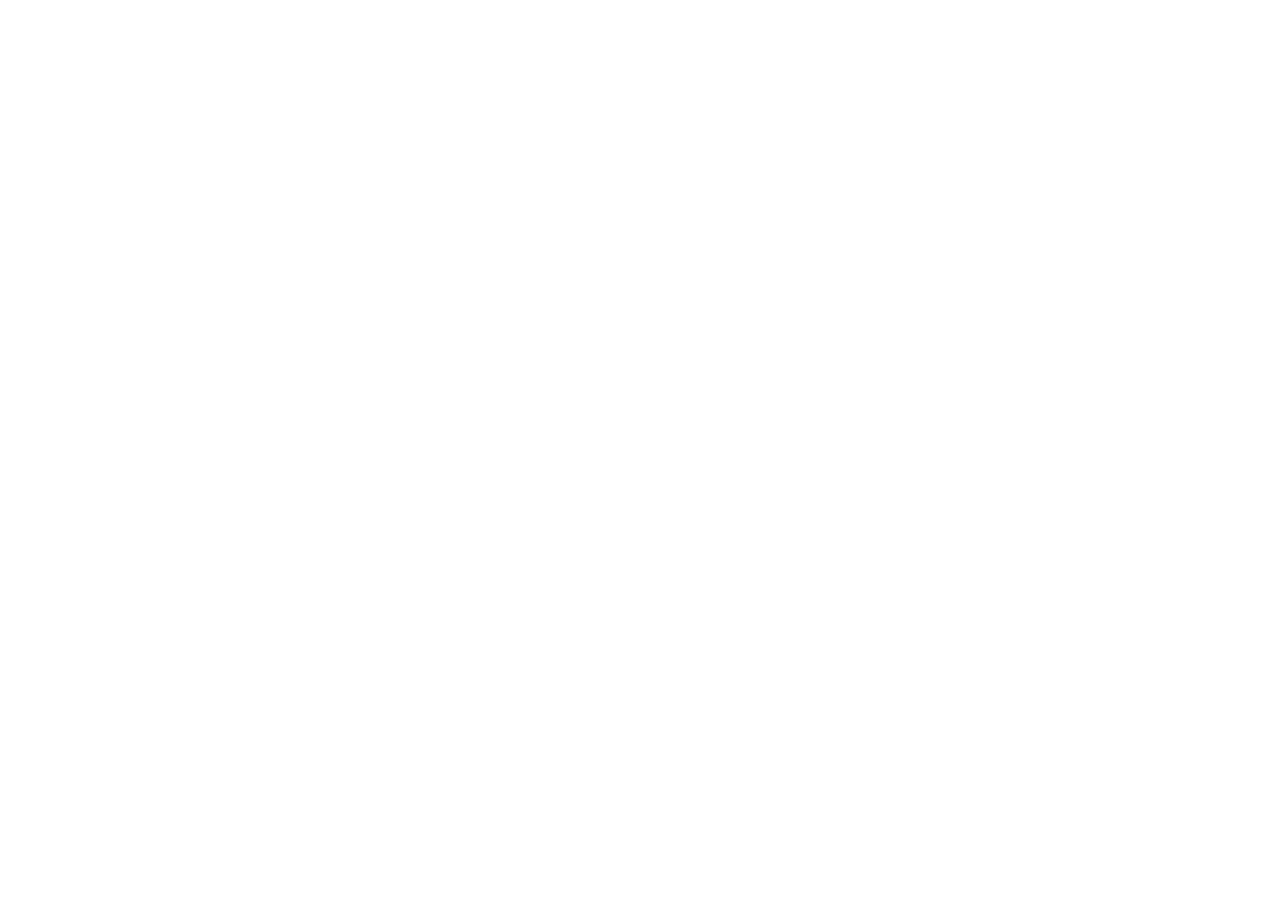
==== index.html @ 4b73c24f "MinTic Project" ====
<!DOCTYPE html>
<html lang="es">
<head>
    <meta charset="UTF-8">
    <meta http-equiv="X-UA-Compatible" content="IE=edge">
    <meta name="viewport" content="width=device-width, initial-scale=1.0">
    <title>Document</title>
</head>
<body>
    
</body>
</html>
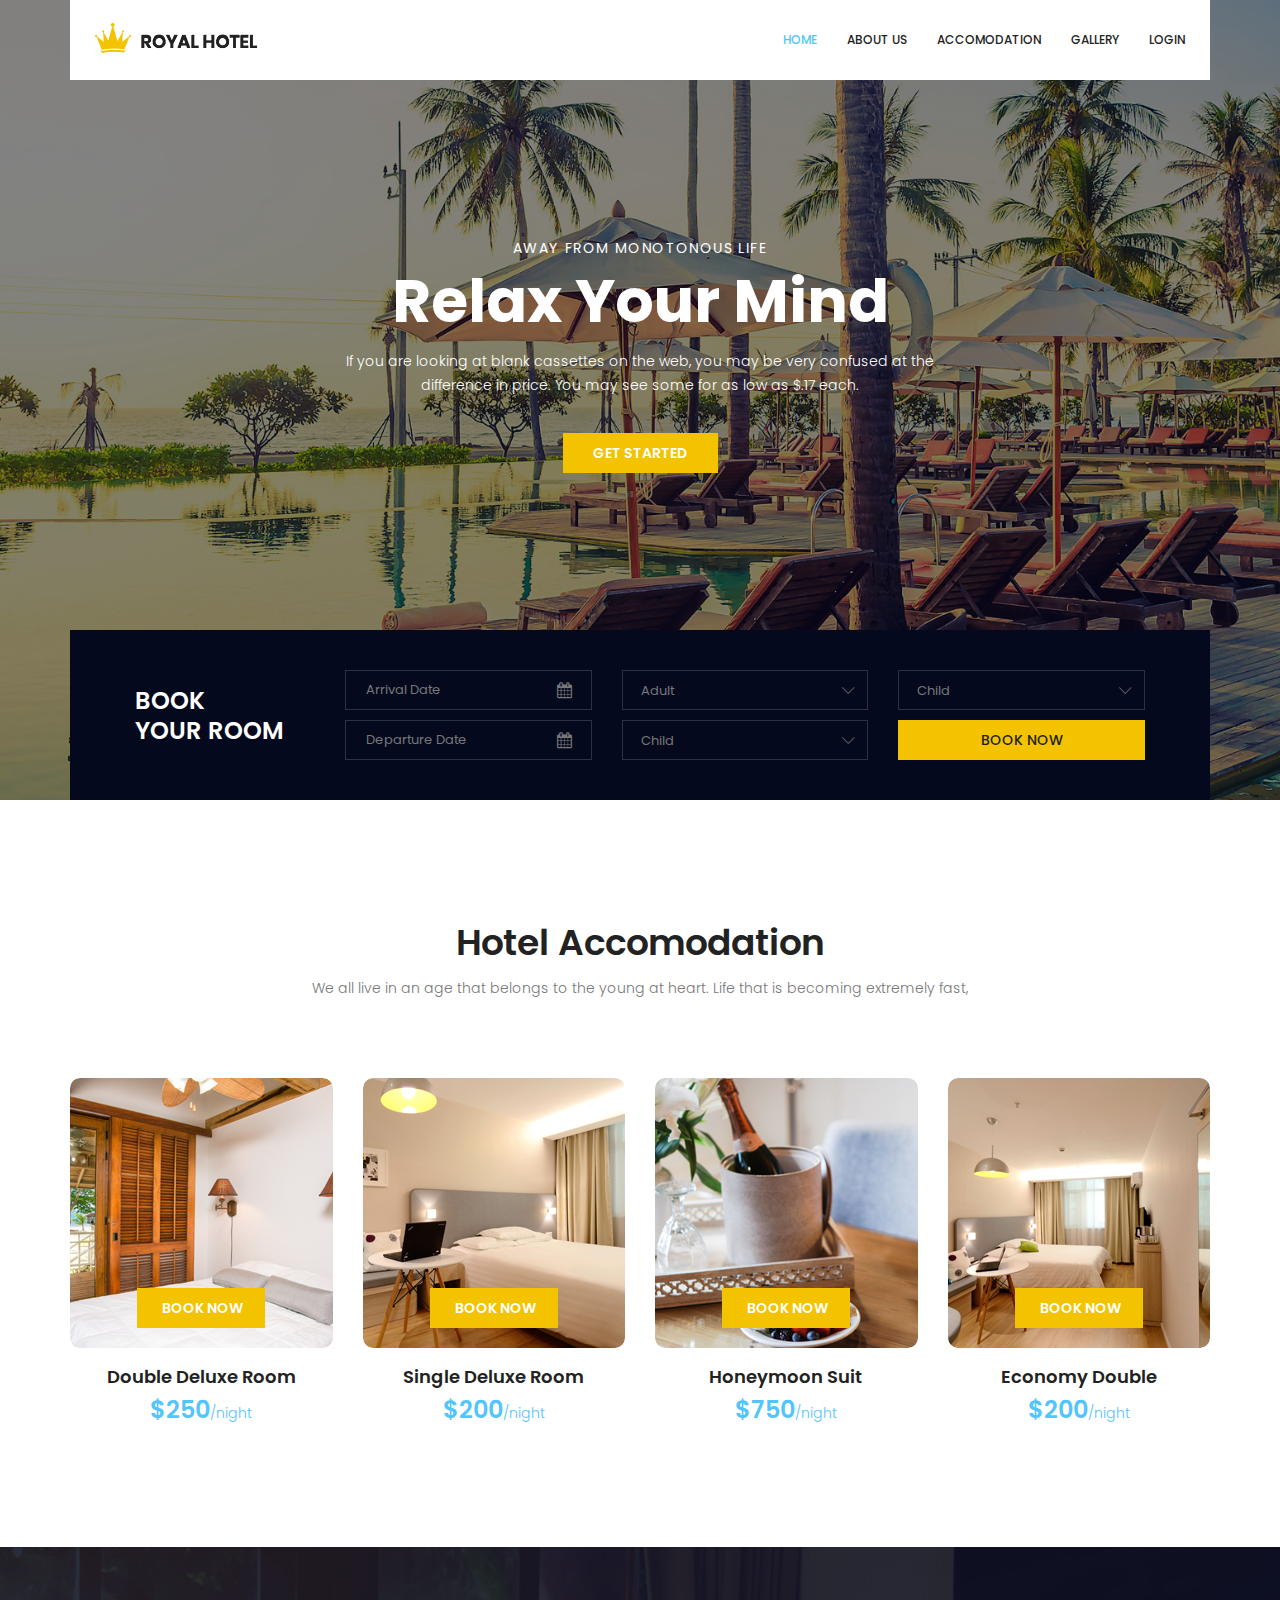
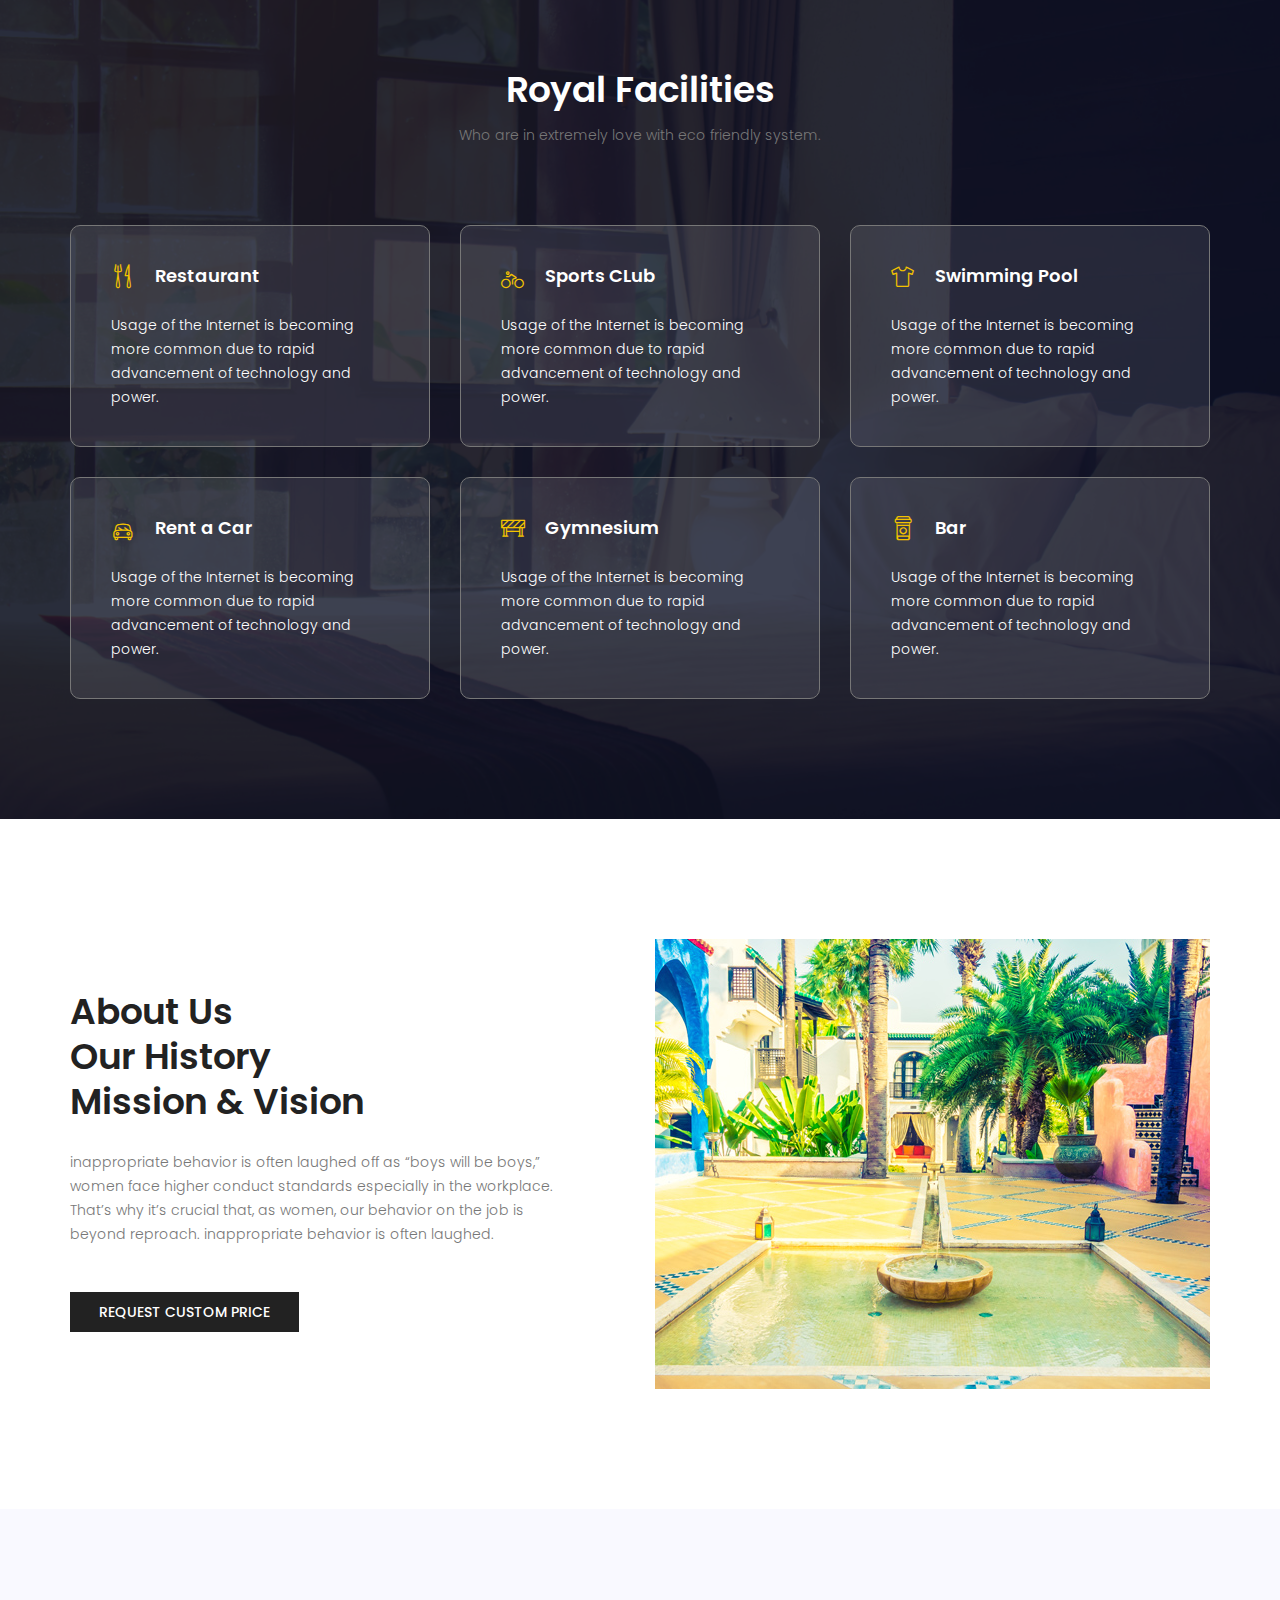
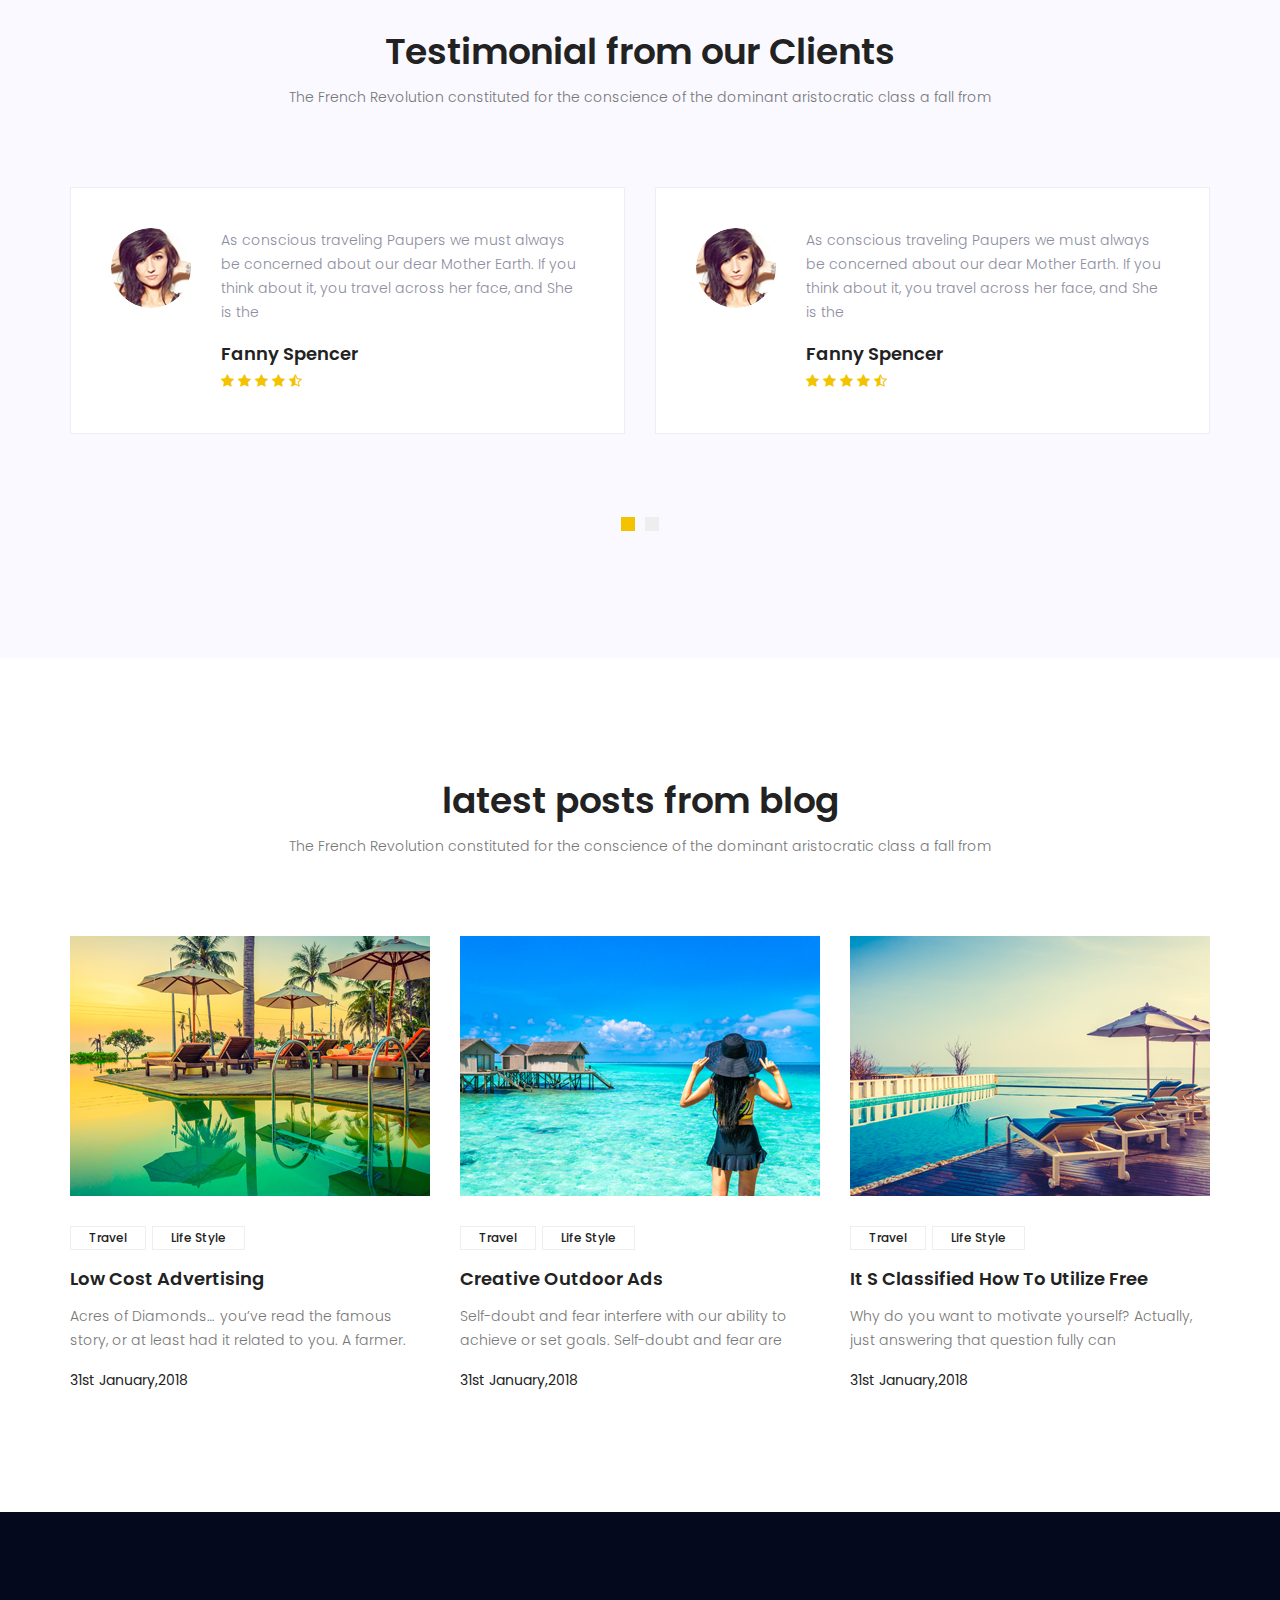
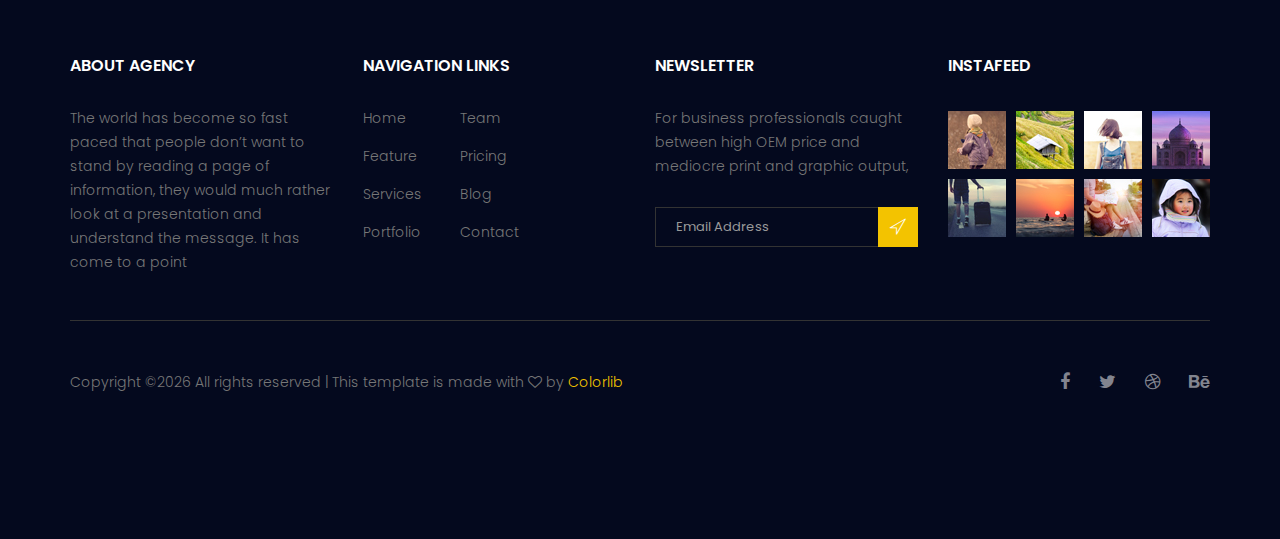
==== commit fa3e22b6: "Working on!" ====
--- a/index.html
+++ b/index.html
@@ -1,12 +1,487 @@
-<!DOCTYPE html>
-<html lang="es">
-<head>
-    <meta charset="UTF-8">
-    <meta http-equiv="X-UA-Compatible" content="IE=edge">
-    <meta name="viewport" content="width=device-width, initial-scale=1.0">
-    <title>Document</title>
-</head>
-<body>
-    
-</body>
+<!doctype html>
+<html lang="en">
+    <head>
+        <!-- Required meta tags -->
+        <meta charset="utf-8">
+        <meta name="viewport" content="width=device-width, initial-scale=1, shrink-to-fit=no">
+        <link rel="icon" href="image/favicon.png" type="image/png">
+        <title>Royal Hotel</title>
+        <!-- Bootstrap CSS -->
+        <link rel="stylesheet" href="css/bootstrap.css">
+        <link rel="stylesheet" href="vendors/linericon/style.css">
+        <link rel="stylesheet" href="css/font-awesome.min.css">
+        <link rel="stylesheet" href="vendors/owl-carousel/owl.carousel.min.css">
+        <link rel="stylesheet" href="vendors/bootstrap-datepicker/bootstrap-datetimepicker.min.css">
+        <link rel="stylesheet" href="vendors/nice-select/css/nice-select.css">
+        <link rel="stylesheet" href="vendors/owl-carousel/owl.carousel.min.css">
+        <!-- main css -->
+        <link rel="stylesheet" href="css/style.css">
+        <link rel="stylesheet" href="css/responsive.css">
+    </head>
+    <body>
+        <!--================Header Area =================-->
+        <header class="header_area">
+            <div class="container">
+                <nav class="navbar navbar-expand-lg navbar-light">
+                    <!-- Brand and toggle get grouped for better mobile display -->
+                    <a class="navbar-brand logo_h" href="index.html"><img src="image/Logo.png" alt=""></a>
+                    <button class="navbar-toggler" type="button" data-toggle="collapse" data-target="#navbarSupportedContent" aria-controls="navbarSupportedContent" aria-expanded="false" aria-label="Toggle navigation">
+                        <span class="icon-bar"></span>
+                        <span class="icon-bar"></span>
+                        <span class="icon-bar"></span>
+                    </button>
+                    <!-- Collect the nav links, forms, and other content for toggling -->
+                    <div class="collapse navbar-collapse offset" id="navbarSupportedContent">
+                        <ul class="nav navbar-nav menu_nav ml-auto">
+                            <li class="nav-item active"><a class="nav-link" href="index.html">Home</a></li> 
+                            <li class="nav-item"><a class="nav-link" href="about.html">About us</a></li>
+                            <li class="nav-item"><a class="nav-link" href="accomodation.html">Accomodation</a></li>
+                            <li class="nav-item"><a class="nav-link" href="gallery.html">Gallery</a></li>
+                            <li class="nav-item submenu dropdown">
+                                <a href="#" class="nav-link dropdown-toggle" data-toggle="dropdown" role="button" aria-haspopup="true" aria-expanded="false">Login</a>
+                                <ul class="dropdown-menu">
+                                    <li class="nav-item"><a class="nav-link" href="blog.html">Register</a></li>
+                                    <li class="nav-item"><a class="nav-link" href="blog-single.html">Login</a></li>
+                                </ul>
+                            </li>
+                        </ul>
+                    </div> 
+                </nav>
+            </div>
+        </header>
+        <!--================Header Area =================-->
+        
+        <!--================Banner Area =================-->
+        <section class="banner_area">
+            <div class="booking_table d_flex align-items-center">
+            	<div class="overlay bg-parallax" data-stellar-ratio="0.9" data-stellar-vertical-offset="0" data-background=""></div>
+				<div class="container">
+					<div class="banner_content text-center">
+						<h6>Away from monotonous life</h6>
+						<h2>Relax Your Mind</h2>
+						<p>If you are looking at blank cassettes on the web, you may be very confused at the<br> difference in price. You may see some for as low as $.17 each.</p>
+						<a href="#" class="btn theme_btn button_hover">Get Started</a>
+					</div>
+				</div>
+            </div>
+            <div class="hotel_booking_area position">
+                <div class="container">
+                    <div class="hotel_booking_table">
+                        <div class="col-md-3">
+                            <h2>Book<br> Your Room</h2>
+                        </div>
+                        <div class="col-md-9">
+                            <div class="boking_table">
+                                <div class="row">
+                                    <div class="col-md-4">
+                                        <div class="book_tabel_item">
+                                            <div class="form-group">
+                                                <div class='input-group date' id='datetimepicker11'>
+                                                    <input type='text' class="form-control" placeholder="Arrival Date"/>
+                                                    <span class="input-group-addon">
+                                                        <i class="fa fa-calendar" aria-hidden="true"></i>
+                                                    </span>
+                                                </div>
+                                            </div>
+                                            <div class="form-group">
+                                                <div class='input-group date' id='datetimepicker1'>
+                                                    <input type='text' class="form-control" placeholder="Departure Date"/>
+                                                    <span class="input-group-addon">
+                                                        <i class="fa fa-calendar" aria-hidden="true"></i>
+                                                    </span>
+                                                </div>
+                                            </div>
+                                        </div>
+                                    </div>
+                                    <div class="col-md-4">
+                                        <div class="book_tabel_item">
+                                            <div class="input-group">
+                                                <select class="wide">
+                                                    <option data-display="Adult">Adult</option>
+                                                    <option value="1">Old</option>
+                                                    <option value="2">Younger</option>
+                                                    <option value="3">Potato</option>
+                                                </select>
+                                            </div>
+                                            <div class="input-group">
+                                                <select class="wide">
+                                                    <option data-display="Child">Child</option>
+                                                    <option value="1">Child</option>
+                                                    <option value="2">Baby</option>
+                                                    <option value="3">Child</option>
+                                                </select>
+                                            </div>
+                                        </div>
+                                    </div>
+                                    <div class="col-md-4">
+                                        <div class="book_tabel_item">
+                                            <div class="input-group">
+                                                <select class="wide">
+                                                    <option data-display="Child">Number of Rooms</option>
+                                                    <option value="1">Room 01</option>
+                                                    <option value="2">Room 02</option>
+                                                    <option value="3">Room 03</option>
+                                                </select>
+                                            </div>
+                                            <a class="book_now_btn button_hover" href="#">Book Now</a>
+                                        </div>
+                                    </div>
+                                </div>
+                            </div>
+                        </div>
+                    </div>
+                </div>
+            </div>
+        </section>
+        <!--================Banner Area =================-->
+        
+        <!--================ Accomodation Area  =================-->
+        <section class="accomodation_area section_gap">
+            <div class="container">
+                <div class="section_title text-center">
+                    <h2 class="title_color">Hotel Accomodation</h2>
+                    <p>We all live in an age that belongs to the young at heart. Life that is becoming extremely fast, </p>
+                </div>
+                <div class="row mb_30">
+                    <div class="col-lg-3 col-sm-6">
+                        <div class="accomodation_item text-center">
+                            <div class="hotel_img">
+                                <img src="image/room1.jpg" alt="">
+                                <a href="#" class="btn theme_btn button_hover">Book Now</a>
+                            </div>
+                            <a href="#"><h4 class="sec_h4">Double Deluxe Room</h4></a>
+                            <h5>$250<small>/night</small></h5>
+                        </div>
+                    </div>
+                    <div class="col-lg-3 col-sm-6">
+                        <div class="accomodation_item text-center">
+                            <div class="hotel_img">
+                                <img src="image/room2.jpg" alt="">
+                                <a href="#" class="btn theme_btn button_hover">Book Now</a>
+                            </div>
+                            <a href="#"><h4 class="sec_h4">Single Deluxe Room</h4></a>
+                            <h5>$200<small>/night</small></h5>
+                        </div>
+                    </div>
+                    <div class="col-lg-3 col-sm-6">
+                        <div class="accomodation_item text-center">
+                            <div class="hotel_img">
+                                <img src="image/room3.jpg" alt="">
+                                <a href="#" class="btn theme_btn button_hover">Book Now</a>
+                            </div>
+                            <a href="#"><h4 class="sec_h4">Honeymoon Suit</h4></a>
+                            <h5>$750<small>/night</small></h5>
+                        </div>
+                    </div>
+                    <div class="col-lg-3 col-sm-6">
+                        <div class="accomodation_item text-center">
+                            <div class="hotel_img">
+                                <img src="image/room4.jpg" alt="">
+                                <a href="#" class="btn theme_btn button_hover">Book Now</a>
+                            </div>
+                            <a href="#"><h4 class="sec_h4">Economy Double</h4></a>
+                            <h5>$200<small>/night</small></h5>
+                        </div>
+                    </div>
+                </div>
+            </div>
+        </section>
+        <!--================ Accomodation Area  =================-->
+        
+        <!--================ Facilities Area  =================-->
+        <section class="facilities_area section_gap">
+            <div class="overlay bg-parallax" data-stellar-ratio="0.8" data-stellar-vertical-offset="0" data-background="">  
+            </div>
+            <div class="container">
+                <div class="section_title text-center">
+                    <h2 class="title_w">Royal Facilities</h2>
+                    <p>Who are in extremely love with eco friendly system.</p>
+                </div>
+                <div class="row mb_30">
+                    <div class="col-lg-4 col-md-6">
+                        <div class="facilities_item">
+                            <h4 class="sec_h4"><i class="lnr lnr-dinner"></i>Restaurant</h4>
+                            <p>Usage of the Internet is becoming more common due to rapid advancement of technology and power.</p>
+                        </div>
+                    </div>
+                    <div class="col-lg-4 col-md-6">
+                        <div class="facilities_item">
+                            <h4 class="sec_h4"><i class="lnr lnr-bicycle"></i>Sports CLub</h4>
+                            <p>Usage of the Internet is becoming more common due to rapid advancement of technology and power.</p>
+                        </div>
+                    </div>
+                    <div class="col-lg-4 col-md-6">
+                        <div class="facilities_item">
+                            <h4 class="sec_h4"><i class="lnr lnr-shirt"></i>Swimming Pool</h4>
+                            <p>Usage of the Internet is becoming more common due to rapid advancement of technology and power.</p>
+                        </div>
+                    </div>
+                    <div class="col-lg-4 col-md-6">
+                        <div class="facilities_item">
+                            <h4 class="sec_h4"><i class="lnr lnr-car"></i>Rent a Car</h4>
+                            <p>Usage of the Internet is becoming more common due to rapid advancement of technology and power.</p>
+                        </div>
+                    </div>
+                    <div class="col-lg-4 col-md-6">
+                        <div class="facilities_item">
+                            <h4 class="sec_h4"><i class="lnr lnr-construction"></i>Gymnesium</h4>
+                            <p>Usage of the Internet is becoming more common due to rapid advancement of technology and power.</p>
+                        </div>
+                    </div>
+                    <div class="col-lg-4 col-md-6">
+                        <div class="facilities_item">
+                            <h4 class="sec_h4"><i class="lnr lnr-coffee-cup"></i>Bar</h4>
+                            <p>Usage of the Internet is becoming more common due to rapid advancement of technology and power.</p>
+                        </div>
+                    </div>
+                </div>
+            </div>
+        </section>
+        <!--================ Facilities Area  =================-->
+        
+        <!--================ About History Area  =================-->
+        <section class="about_history_area section_gap">
+            <div class="container">
+                <div class="row">
+                    <div class="col-md-6 d_flex align-items-center">
+                        <div class="about_content ">
+                            <h2 class="title title_color">About Us <br>Our History<br>Mission & Vision</h2>
+                            <p>inappropriate behavior is often laughed off as “boys will be boys,” women face higher conduct standards especially in the workplace. That’s why it’s crucial that, as women, our behavior on the job is beyond reproach. inappropriate behavior is often laughed.</p>
+                            <a href="#" class="button_hover theme_btn_two">Request Custom Price</a>
+                        </div>
+                    </div>
+                    <div class="col-md-6">
+                        <img class="img-fluid" src="image/about_bg.jpg" alt="img">
+                    </div>
+                </div>
+            </div>
+        </section>
+        <!--================ About History Area  =================-->
+        
+        <!--================ Testimonial Area  =================-->
+        <section class="testimonial_area section_gap">
+            <div class="container">
+                <div class="section_title text-center">
+                    <h2 class="title_color">Testimonial from our Clients</h2>
+                    <p>The French Revolution constituted for the conscience of the dominant aristocratic class a fall from </p>
+                </div>
+                <div class="testimonial_slider owl-carousel">
+                    <div class="media testimonial_item">
+                        <img class="rounded-circle" src="image/testtimonial-1.jpg" alt="">
+                        <div class="media-body">
+                            <p>As conscious traveling Paupers we must always be concerned about our dear Mother Earth. If you think about it, you travel across her face, and She is the </p>
+                            <a href="#"><h4 class="sec_h4">Fanny Spencer</h4></a>
+                            <div class="star">
+                                <a href="#"><i class="fa fa-star"></i></a>
+                                <a href="#"><i class="fa fa-star"></i></a>
+                                <a href="#"><i class="fa fa-star"></i></a>
+                                <a href="#"><i class="fa fa-star"></i></a>
+                                <a href="#"><i class="fa fa-star-half-o"></i></a>
+                            </div>
+                        </div>
+                    </div>    
+                    <div class="media testimonial_item">
+                        <img class="rounded-circle" src="image/testtimonial-1.jpg" alt="">
+                        <div class="media-body">
+                            <p>As conscious traveling Paupers we must always be concerned about our dear Mother Earth. If you think about it, you travel across her face, and She is the </p>
+                            <a href="#"><h4 class="sec_h4">Fanny Spencer</h4></a>
+                            <div class="star">
+                                <a href="#"><i class="fa fa-star"></i></a>
+                                <a href="#"><i class="fa fa-star"></i></a>
+                                <a href="#"><i class="fa fa-star"></i></a>
+                                <a href="#"><i class="fa fa-star"></i></a>
+                                <a href="#"><i class="fa fa-star-half-o"></i></a>
+                            </div>
+                        </div>
+                    </div>
+                    <div class="media testimonial_item">
+                        <img class="rounded-circle" src="image/testtimonial-1.jpg" alt="">
+                        <div class="media-body">
+                            <p>As conscious traveling Paupers we must always be concerned about our dear Mother Earth. If you think about it, you travel across her face, and She is the </p>
+                            <a href="#"><h4 class="sec_h4">Fanny Spencer</h4></a>
+                            <div class="star">
+                                <a href="#"><i class="fa fa-star"></i></a>
+                                <a href="#"><i class="fa fa-star"></i></a>
+                                <a href="#"><i class="fa fa-star"></i></a>
+                                <a href="#"><i class="fa fa-star"></i></a>
+                                <a href="#"><i class="fa fa-star-half-o"></i></a>
+                            </div>
+                        </div>
+                    </div>    
+                    <div class="media testimonial_item">
+                        <img class="rounded-circle" src="image/testtimonial-1.jpg" alt="">
+                        <div class="media-body">
+                            <p>As conscious traveling Paupers we must always be concerned about our dear Mother Earth. If you think about it, you travel across her face, and She is the </p>
+                            <a href="#"><h4 class="sec_h4">Fanny Spencer</h4></a>
+                            <div class="star">
+                                <a href="#"><i class="fa fa-star"></i></a>
+                                <a href="#"><i class="fa fa-star"></i></a>
+                                <a href="#"><i class="fa fa-star"></i></a>
+                                <a href="#"><i class="fa fa-star"></i></a>
+                                <a href="#"><i class="fa fa-star-half-o"></i></a>
+                            </div>
+                        </div>
+                    </div>
+                </div>
+            </div>
+        </section>
+        <!--================ Testimonial Area  =================-->
+        
+        <!--================ Latest Blog Area  =================-->
+        <section class="latest_blog_area section_gap">
+            <div class="container">
+                <div class="section_title text-center">
+                    <h2 class="title_color">latest posts from blog</h2>
+                    <p>The French Revolution constituted for the conscience of the dominant aristocratic class a fall from </p>
+                </div>
+                <div class="row mb_30">
+                    <div class="col-lg-4 col-md-6">
+                        <div class="single-recent-blog-post">
+                            <div class="thumb">
+                                <img class="img-fluid" src="image/blog/blog-1.jpg" alt="post">
+                            </div>
+                            <div class="details">
+                                <div class="tags">
+                                    <a href="#" class="button_hover tag_btn">Travel</a>
+                                    <a href="#" class="button_hover tag_btn">Life Style</a>
+                                </div>
+                                <a href="#"><h4 class="sec_h4">Low Cost Advertising</h4></a>
+                                <p>Acres of Diamonds… you’ve read the famous story, or at least had it related to you. A farmer.</p>
+                                <h6 class="date title_color">31st January,2018</h6>
+                            </div>	
+                        </div>
+                    </div>
+                    <div class="col-lg-4 col-md-6">
+                        <div class="single-recent-blog-post">
+                            <div class="thumb">
+                                <img class="img-fluid" src="image/blog/blog-2.jpg" alt="post">
+                            </div>
+                            <div class="details">
+                                <div class="tags">
+                                    <a href="#" class="button_hover tag_btn">Travel</a>
+                                    <a href="#" class="button_hover tag_btn">Life Style</a>
+                                </div>
+                                <a href="#"><h4 class="sec_h4">Creative Outdoor Ads</h4></a>
+                                <p>Self-doubt and fear interfere with our ability to achieve or set goals. Self-doubt and fear are</p>
+                                <h6 class="date title_color">31st January,2018</h6>
+                            </div>	
+                        </div>
+                    </div>
+                    <div class="col-lg-4 col-md-6">
+                        <div class="single-recent-blog-post">
+                            <div class="thumb">
+                                <img class="img-fluid" src="image/blog/blog-3.jpg" alt="post">
+                            </div>
+                            <div class="details">
+                                <div class="tags">
+                                    <a href="#" class="button_hover tag_btn">Travel</a>
+                                    <a href="#" class="button_hover tag_btn">Life Style</a>
+                                </div>
+                                <a href="#"><h4 class="sec_h4">It S Classified How To Utilize Free</h4></a>
+                                <p>Why do you want to motivate yourself? Actually, just answering that question fully can </p>
+                                <h6 class="date title_color">31st January,2018</h6>
+                            </div>	
+                        </div>
+                    </div>
+                </div>
+            </div>
+        </section>
+        <!--================ Recent Area  =================-->
+        
+        <!--================ start footer Area  =================-->	
+        <footer class="footer-area section_gap">
+            <div class="container">
+                <div class="row">
+                    <div class="col-lg-3  col-md-6 col-sm-6">
+                        <div class="single-footer-widget">
+                            <h6 class="footer_title">About Agency</h6>
+                            <p>The world has become so fast paced that people don’t want to stand by reading a page of information, they would much rather look at a presentation and understand the message. It has come to a point </p>
+                        </div>
+                    </div>
+                    <div class="col-lg-3 col-md-6 col-sm-6">
+                        <div class="single-footer-widget">
+                            <h6 class="footer_title">Navigation Links</h6>
+                            <div class="row">
+                                <div class="col-4">
+                                    <ul class="list_style">
+                                        <li><a href="#">Home</a></li>
+                                        <li><a href="#">Feature</a></li>
+                                        <li><a href="#">Services</a></li>
+                                        <li><a href="#">Portfolio</a></li>
+                                    </ul>
+                                </div>
+                                <div class="col-4">
+                                    <ul class="list_style">
+                                        <li><a href="#">Team</a></li>
+                                        <li><a href="#">Pricing</a></li>
+                                        <li><a href="#">Blog</a></li>
+                                        <li><a href="#">Contact</a></li>
+                                    </ul>
+                                </div>										
+                            </div>							
+                        </div>
+                    </div>							
+                    <div class="col-lg-3 col-md-6 col-sm-6">
+                        <div class="single-footer-widget">
+                            <h6 class="footer_title">Newsletter</h6>
+                            <p>For business professionals caught between high OEM price and mediocre print and graphic output, </p>		
+                            <div id="mc_embed_signup">
+                                <form target="_blank" action="https://spondonit.us12.list-manage.com/subscribe/post?u=1462626880ade1ac87bd9c93a&amp;id=92a4423d01" method="get" class="subscribe_form relative">
+                                    <div class="input-group d-flex flex-row">
+                                        <input name="EMAIL" placeholder="Email Address" onfocus="this.placeholder = ''" onblur="this.placeholder = 'Email Address '" required="" type="email">
+                                        <button class="btn sub-btn"><span class="lnr lnr-location"></span></button>		
+                                    </div>									
+                                    <div class="mt-10 info"></div>
+                                </form>
+                            </div>
+                        </div>
+                    </div>
+                    <div class="col-lg-3 col-md-6 col-sm-6">
+                        <div class="single-footer-widget instafeed">
+                            <h6 class="footer_title">InstaFeed</h6>
+                            <ul class="list_style instafeed d-flex flex-wrap">
+                                <li><img src="image/instagram/Image-01.jpg" alt=""></li>
+                                <li><img src="image/instagram/Image-02.jpg" alt=""></li>
+                                <li><img src="image/instagram/Image-03.jpg" alt=""></li>
+                                <li><img src="image/instagram/Image-04.jpg" alt=""></li>
+                                <li><img src="image/instagram/Image-05.jpg" alt=""></li>
+                                <li><img src="image/instagram/Image-06.jpg" alt=""></li>
+                                <li><img src="image/instagram/Image-07.jpg" alt=""></li>
+                                <li><img src="image/instagram/Image-08.jpg" alt=""></li>
+                            </ul>
+                        </div>
+                    </div>						
+                </div>
+                <div class="border_line"></div>
+                <div class="row footer-bottom d-flex justify-content-between align-items-center">
+                    <p class="col-lg-8 col-sm-12 footer-text m-0"><!-- Link back to Colorlib can't be removed. Template is licensed under CC BY 3.0. -->
+Copyright &copy;<script>document.write(new Date().getFullYear());</script> All rights reserved | This template is made with <i class="fa fa-heart-o" aria-hidden="true"></i> by <a href="https://colorlib.com" target="_blank">Colorlib</a>
+<!-- Link back to Colorlib can't be removed. Template is licensed under CC BY 3.0. --></p>
+                    <div class="col-lg-4 col-sm-12 footer-social">
+                        <a href="#"><i class="fa fa-facebook"></i></a>
+                        <a href="#"><i class="fa fa-twitter"></i></a>
+                        <a href="#"><i class="fa fa-dribbble"></i></a>
+                        <a href="#"><i class="fa fa-behance"></i></a>
+                    </div>
+                </div>
+            </div>
+        </footer>
+		<!--================ End footer Area  =================-->
+        
+        
+        <!-- Optional JavaScript -->
+        <!-- jQuery first, then Popper.js, then Bootstrap JS -->
+        <script src="js/jquery-3.2.1.min.js"></script>
+        <script src="js/popper.js"></script>
+        <script src="js/bootstrap.min.js"></script>
+        <script src="vendors/owl-carousel/owl.carousel.min.js"></script>
+        <script src="js/jquery.ajaxchimp.min.js"></script>
+        <script src="js/mail-script.js"></script>
+        <script src="vendors/bootstrap-datepicker/bootstrap-datetimepicker.min.js"></script>
+        <script src="vendors/nice-select/js/jquery.nice-select.js"></script>
+        <script src="js/mail-script.js"></script>
+        <script src="js/stellar.js"></script>
+        <script src="vendors/lightbox/simpleLightbox.min.js"></script>
+        <script src="js/custom.js"></script>
+    </body>
 </html>--- a/vendors/linericon/style.css
+++ b/vendors/linericon/style.css
@@ -0,0 +1,536 @@
+@font-face {
+	font-family: 'Linearicons-Free';
+	src:url('fonts/Linearicons-Free.eot?w118d');
+	src:url('fonts/Linearicons-Free.eot?#iefixw118d') format('embedded-opentype'),
+		url('fonts/Linearicons-Free.woff2?w118d') format('woff2'),
+		url('fonts/Linearicons-Free.woff?w118d') format('woff'),
+		url('fonts/Linearicons-Free.ttf?w118d') format('truetype'),
+		url('fonts/Linearicons-Free.svg?w118d#Linearicons-Free') format('svg');
+	font-weight: normal;
+	font-style: normal;
+}
+
+.lnr {
+	font-family: 'Linearicons-Free';
+	speak: none;
+	font-style: normal;
+	font-weight: normal;
+	font-variant: normal;
+	text-transform: none;
+	line-height: 1;
+
+	/* Better Font Rendering =========== */
+	-webkit-font-smoothing: antialiased;
+	-moz-osx-font-smoothing: grayscale;
+}
+
+.lnr-home:before {
+	content: "\e800";
+}
+.lnr-apartment:before {
+	content: "\e801";
+}
+.lnr-pencil:before {
+	content: "\e802";
+}
+.lnr-magic-wand:before {
+	content: "\e803";
+}
+.lnr-drop:before {
+	content: "\e804";
+}
+.lnr-lighter:before {
+	content: "\e805";
+}
+.lnr-poop:before {
+	content: "\e806";
+}
+.lnr-sun:before {
+	content: "\e807";
+}
+.lnr-moon:before {
+	content: "\e808";
+}
+.lnr-cloud:before {
+	content: "\e809";
+}
+.lnr-cloud-upload:before {
+	content: "\e80a";
+}
+.lnr-cloud-download:before {
+	content: "\e80b";
+}
+.lnr-cloud-sync:before {
+	content: "\e80c";
+}
+.lnr-cloud-check:before {
+	content: "\e80d";
+}
+.lnr-database:before {
+	content: "\e80e";
+}
+.lnr-lock:before {
+	content: "\e80f";
+}
+.lnr-cog:before {
+	content: "\e810";
+}
+.lnr-trash:before {
+	content: "\e811";
+}
+.lnr-dice:before {
+	content: "\e812";
+}
+.lnr-heart:before {
+	content: "\e813";
+}
+.lnr-star:before {
+	content: "\e814";
+}
+.lnr-star-half:before {
+	content: "\e815";
+}
+.lnr-star-empty:before {
+	content: "\e816";
+}
+.lnr-flag:before {
+	content: "\e817";
+}
+.lnr-envelope:before {
+	content: "\e818";
+}
+.lnr-paperclip:before {
+	content: "\e819";
+}
+.lnr-inbox:before {
+	content: "\e81a";
+}
+.lnr-eye:before {
+	content: "\e81b";
+}
+.lnr-printer:before {
+	content: "\e81c";
+}
+.lnr-file-empty:before {
+	content: "\e81d";
+}
+.lnr-file-add:before {
+	content: "\e81e";
+}
+.lnr-enter:before {
+	content: "\e81f";
+}
+.lnr-exit:before {
+	content: "\e820";
+}
+.lnr-graduation-hat:before {
+	content: "\e821";
+}
+.lnr-license:before {
+	content: "\e822";
+}
+.lnr-music-note:before {
+	content: "\e823";
+}
+.lnr-film-play:before {
+	content: "\e824";
+}
+.lnr-camera-video:before {
+	content: "\e825";
+}
+.lnr-camera:before {
+	content: "\e826";
+}
+.lnr-picture:before {
+	content: "\e827";
+}
+.lnr-book:before {
+	content: "\e828";
+}
+.lnr-bookmark:before {
+	content: "\e829";
+}
+.lnr-user:before {
+	content: "\e82a";
+}
+.lnr-users:before {
+	content: "\e82b";
+}
+.lnr-shirt:before {
+	content: "\e82c";
+}
+.lnr-store:before {
+	content: "\e82d";
+}
+.lnr-cart:before {
+	content: "\e82e";
+}
+.lnr-tag:before {
+	content: "\e82f";
+}
+.lnr-phone-handset:before {
+	content: "\e830";
+}
+.lnr-phone:before {
+	content: "\e831";
+}
+.lnr-pushpin:before {
+	content: "\e832";
+}
+.lnr-map-marker:before {
+	content: "\e833";
+}
+.lnr-map:before {
+	content: "\e834";
+}
+.lnr-location:before {
+	content: "\e835";
+}
+.lnr-calendar-full:before {
+	content: "\e836";
+}
+.lnr-keyboard:before {
+	content: "\e837";
+}
+.lnr-spell-check:before {
+	content: "\e838";
+}
+.lnr-screen:before {
+	content: "\e839";
+}
+.lnr-smartphone:before {
+	content: "\e83a";
+}
+.lnr-tablet:before {
+	content: "\e83b";
+}
+.lnr-laptop:before {
+	content: "\e83c";
+}
+.lnr-laptop-phone:before {
+	content: "\e83d";
+}
+.lnr-power-switch:before {
+	content: "\e83e";
+}
+.lnr-bubble:before {
+	content: "\e83f";
+}
+.lnr-heart-pulse:before {
+	content: "\e840";
+}
+.lnr-construction:before {
+	content: "\e841";
+}
+.lnr-pie-chart:before {
+	content: "\e842";
+}
+.lnr-chart-bars:before {
+	content: "\e843";
+}
+.lnr-gift:before {
+	content: "\e844";
+}
+.lnr-diamond:before {
+	content: "\e845";
+}
+.lnr-linearicons:before {
+	content: "\e846";
+}
+.lnr-dinner:before {
+	content: "\e847";
+}
+.lnr-coffee-cup:before {
+	content: "\e848";
+}
+.lnr-leaf:before {
+	content: "\e849";
+}
+.lnr-paw:before {
+	content: "\e84a";
+}
+.lnr-rocket:before {
+	content: "\e84b";
+}
+.lnr-briefcase:before {
+	content: "\e84c";
+}
+.lnr-bus:before {
+	content: "\e84d";
+}
+.lnr-car:before {
+	content: "\e84e";
+}
+.lnr-train:before {
+	content: "\e84f";
+}
+.lnr-bicycle:before {
+	content: "\e850";
+}
+.lnr-wheelchair:before {
+	content: "\e851";
+}
+.lnr-select:before {
+	content: "\e852";
+}
+.lnr-earth:before {
+	content: "\e853";
+}
+.lnr-smile:before {
+	content: "\e854";
+}
+.lnr-sad:before {
+	content: "\e855";
+}
+.lnr-neutral:before {
+	content: "\e856";
+}
+.lnr-mustache:before {
+	content: "\e857";
+}
+.lnr-alarm:before {
+	content: "\e858";
+}
+.lnr-bullhorn:before {
+	content: "\e859";
+}
+.lnr-volume-high:before {
+	content: "\e85a";
+}
+.lnr-volume-medium:before {
+	content: "\e85b";
+}
+.lnr-volume-low:before {
+	content: "\e85c";
+}
+.lnr-volume:before {
+	content: "\e85d";
+}
+.lnr-mic:before {
+	content: "\e85e";
+}
+.lnr-hourglass:before {
+	content: "\e85f";
+}
+.lnr-undo:before {
+	content: "\e860";
+}
+.lnr-redo:before {
+	content: "\e861";
+}
+.lnr-sync:before {
+	content: "\e862";
+}
+.lnr-history:before {
+	content: "\e863";
+}
+.lnr-clock:before {
+	content: "\e864";
+}
+.lnr-download:before {
+	content: "\e865";
+}
+.lnr-upload:before {
+	content: "\e866";
+}
+.lnr-enter-down:before {
+	content: "\e867";
+}
+.lnr-exit-up:before {
+	content: "\e868";
+}
+.lnr-bug:before {
+	content: "\e869";
+}
+.lnr-code:before {
+	content: "\e86a";
+}
+.lnr-link:before {
+	content: "\e86b";
+}
+.lnr-unlink:before {
+	content: "\e86c";
+}
+.lnr-thumbs-up:before {
+	content: "\e86d";
+}
+.lnr-thumbs-down:before {
+	content: "\e86e";
+}
+.lnr-magnifier:before {
+	content: "\e86f";
+}
+.lnr-cross:before {
+	content: "\e870";
+}
+.lnr-menu:before {
+	content: "\e871";
+}
+.lnr-list:before {
+	content: "\e872";
+}
+.lnr-chevron-up:before {
+	content: "\e873";
+}
+.lnr-chevron-down:before {
+	content: "\e874";
+}
+.lnr-chevron-left:before {
+	content: "\e875";
+}
+.lnr-chevron-right:before {
+	content: "\e876";
+}
+.lnr-arrow-up:before {
+	content: "\e877";
+}
+.lnr-arrow-down:before {
+	content: "\e878";
+}
+.lnr-arrow-left:before {
+	content: "\e879";
+}
+.lnr-arrow-right:before {
+	content: "\e87a";
+}
+.lnr-move:before {
+	content: "\e87b";
+}
+.lnr-warning:before {
+	content: "\e87c";
+}
+.lnr-question-circle:before {
+	content: "\e87d";
+}
+.lnr-menu-circle:before {
+	content: "\e87e";
+}
+.lnr-checkmark-circle:before {
+	content: "\e87f";
+}
+.lnr-cross-circle:before {
+	content: "\e880";
+}
+.lnr-plus-circle:before {
+	content: "\e881";
+}
+.lnr-circle-minus:before {
+	content: "\e882";
+}
+.lnr-arrow-up-circle:before {
+	content: "\e883";
+}
+.lnr-arrow-down-circle:before {
+	content: "\e884";
+}
+.lnr-arrow-left-circle:before {
+	content: "\e885";
+}
+.lnr-arrow-right-circle:before {
+	content: "\e886";
+}
+.lnr-chevron-up-circle:before {
+	content: "\e887";
+}
+.lnr-chevron-down-circle:before {
+	content: "\e888";
+}
+.lnr-chevron-left-circle:before {
+	content: "\e889";
+}
+.lnr-chevron-right-circle:before {
+	content: "\e88a";
+}
+.lnr-crop:before {
+	content: "\e88b";
+}
+.lnr-frame-expand:before {
+	content: "\e88c";
+}
+.lnr-frame-contract:before {
+	content: "\e88d";
+}
+.lnr-layers:before {
+	content: "\e88e";
+}
+.lnr-funnel:before {
+	content: "\e88f";
+}
+.lnr-text-format:before {
+	content: "\e890";
+}
+.lnr-text-format-remove:before {
+	content: "\e891";
+}
+.lnr-text-size:before {
+	content: "\e892";
+}
+.lnr-bold:before {
+	content: "\e893";
+}
+.lnr-italic:before {
+	content: "\e894";
+}
+.lnr-underline:before {
+	content: "\e895";
+}
+.lnr-strikethrough:before {
+	content: "\e896";
+}
+.lnr-highlight:before {
+	content: "\e897";
+}
+.lnr-text-align-left:before {
+	content: "\e898";
+}
+.lnr-text-align-center:before {
+	content: "\e899";
+}
+.lnr-text-align-right:before {
+	content: "\e89a";
+}
+.lnr-text-align-justify:before {
+	content: "\e89b";
+}
+.lnr-line-spacing:before {
+	content: "\e89c";
+}
+.lnr-indent-increase:before {
+	content: "\e89d";
+}
+.lnr-indent-decrease:before {
+	content: "\e89e";
+}
+.lnr-pilcrow:before {
+	content: "\e89f";
+}
+.lnr-direction-ltr:before {
+	content: "\e8a0";
+}
+.lnr-direction-rtl:before {
+	content: "\e8a1";
+}
+.lnr-page-break:before {
+	content: "\e8a2";
+}
+.lnr-sort-alpha-asc:before {
+	content: "\e8a3";
+}
+.lnr-sort-amount-asc:before {
+	content: "\e8a4";
+}
+.lnr-hand:before {
+	content: "\e8a5";
+}
+.lnr-pointer-up:before {
+	content: "\e8a6";
+}
+.lnr-pointer-right:before {
+	content: "\e8a7";
+}
+.lnr-pointer-down:before {
+	content: "\e8a8";
+}
+.lnr-pointer-left:before {
+	content: "\e8a9";
+}
--- a/vendors/nice-select/css/nice-select.css
+++ b/vendors/nice-select/css/nice-select.css
@@ -0,0 +1,138 @@
+.nice-select {
+  -webkit-tap-highlight-color: transparent;
+  background-color: #fff;
+  border-radius: 5px;
+  border: solid 1px #e8e8e8;
+  box-sizing: border-box;
+  clear: both;
+  cursor: pointer;
+  display: block;
+  float: left;
+  font-family: inherit;
+  font-size: 14px;
+  font-weight: normal;
+  height: 42px;
+  line-height: 40px;
+  outline: none;
+  padding-left: 18px;
+  padding-right: 30px;
+  position: relative;
+  text-align: left !important;
+  -webkit-transition: all 0.2s ease-in-out;
+  transition: all 0.2s ease-in-out;
+  -webkit-user-select: none;
+     -moz-user-select: none;
+      -ms-user-select: none;
+          user-select: none;
+  white-space: nowrap;
+  width: auto; }
+  .nice-select:hover {
+    border-color: #dbdbdb; }
+  .nice-select:active, .nice-select.open, .nice-select:focus {
+    border-color: #999; }
+  .nice-select:after {
+    border-bottom: 2px solid #999;
+    border-right: 2px solid #999;
+    content: '';
+    display: block;
+    height: 5px;
+    margin-top: -4px;
+    pointer-events: none;
+    position: absolute;
+    right: 12px;
+    top: 50%;
+    -webkit-transform-origin: 66% 66%;
+        -ms-transform-origin: 66% 66%;
+            transform-origin: 66% 66%;
+    -webkit-transform: rotate(45deg);
+        -ms-transform: rotate(45deg);
+            transform: rotate(45deg);
+    -webkit-transition: all 0.15s ease-in-out;
+    transition: all 0.15s ease-in-out;
+    width: 5px; }
+  .nice-select.open:after {
+    -webkit-transform: rotate(-135deg);
+        -ms-transform: rotate(-135deg);
+            transform: rotate(-135deg); }
+  .nice-select.open .list {
+    opacity: 1;
+    pointer-events: auto;
+    -webkit-transform: scale(1) translateY(0);
+        -ms-transform: scale(1) translateY(0);
+            transform: scale(1) translateY(0); }
+  .nice-select.disabled {
+    border-color: #ededed;
+    color: #999;
+    pointer-events: none; }
+    .nice-select.disabled:after {
+      border-color: #cccccc; }
+  .nice-select.wide {
+    width: 100%; }
+    .nice-select.wide .list {
+      left: 0 !important;
+      right: 0 !important; }
+  .nice-select.right {
+    float: right; }
+    .nice-select.right .list {
+      left: auto;
+      right: 0; }
+  .nice-select.small {
+    font-size: 12px;
+    height: 36px;
+    line-height: 34px; }
+    .nice-select.small:after {
+      height: 4px;
+      width: 4px; }
+    .nice-select.small .option {
+      line-height: 34px;
+      min-height: 34px; }
+  .nice-select .list {
+    background-color: #fff;
+    border-radius: 5px;
+    box-shadow: 0 0 0 1px rgba(68, 68, 68, 0.11);
+    box-sizing: border-box;
+    margin-top: 4px;
+    opacity: 0;
+    overflow: hidden;
+    padding: 0;
+    pointer-events: none;
+    position: absolute;
+    top: 100%;
+    left: 0;
+    -webkit-transform-origin: 50% 0;
+        -ms-transform-origin: 50% 0;
+            transform-origin: 50% 0;
+    -webkit-transform: scale(0.75) translateY(-21px);
+        -ms-transform: scale(0.75) translateY(-21px);
+            transform: scale(0.75) translateY(-21px);
+    -webkit-transition: all 0.2s cubic-bezier(0.5, 0, 0, 1.25), opacity 0.15s ease-out;
+    transition: all 0.2s cubic-bezier(0.5, 0, 0, 1.25), opacity 0.15s ease-out;
+    z-index: 9; }
+    .nice-select .list:hover .option:not(:hover) {
+      background-color: transparent !important; }
+  .nice-select .option {
+    cursor: pointer;
+    font-weight: 400;
+    line-height: 40px;
+    list-style: none;
+    min-height: 40px;
+    outline: none;
+    padding-left: 18px;
+    padding-right: 29px;
+    text-align: left;
+    -webkit-transition: all 0.2s;
+    transition: all 0.2s; }
+    .nice-select .option:hover, .nice-select .option.focus, .nice-select .option.selected.focus {
+      background-color: #f6f6f6; }
+    .nice-select .option.selected {
+      font-weight: bold; }
+    .nice-select .option.disabled {
+      background-color: transparent;
+      color: #999;
+      cursor: default; }
+
+.no-csspointerevents .nice-select .list {
+  display: none; }
+
+.no-csspointerevents .nice-select.open .list {
+  display: block; }
--- a/css/style.css
+++ b/css/style.css
@@ -0,0 +1,3604 @@
+/*----------------------------------------------------
+@File: Default Styles
+@Author: Rocky
+@URL: http://wethemez.com
+Author E-mail: rockybd1995@gmail.com
+
+This file contains the styling for the actual theme, this
+is the file you need to edit to change the look of the
+theme.
+---------------------------------------------------- */
+/*=====================================================================
+@Template Name: Royal Hotel
+@Author: Rocky
+@Developed By: Rocky
+@Developer URL: http://rocky.wethemez.com
+Author E-mail: rockybd1995@gmail.com
+
+@Default Styles
+
+Table of Content:
+01/ Variables
+02/ predefin
+03/ header
+04/ button
+05/ banner
+06/ breadcrumb
+07/ about
+08/ team
+09/ project 
+10/ price 
+11/ team 
+12/ blog 
+13/ video  
+14/ features  
+15/ career  
+16/ contact 
+17/ footer
+
+=====================================================================*/
+/*----------------------------------------------------*/
+/*font Variables*/
+/*Color Variables*/
+/*=================== fonts ====================*/
+@import url("https://fonts.googleapis.com/css?family=Poppins:300,400,500,600,700");
+.col-md-offset-right-1, .col-lg-offset-right-1 {
+  margin-right: 8.33333333%;
+}
+
+/*---------------------------------------------------- */
+/*----------------------------------------------------*/
+.list_style {
+  list-style: none;
+  margin: 0px;
+  padding: 0px;
+}
+
+a {
+  text-decoration: none;
+  -webkit-transition: all 0.3s ease-in-out;
+  -o-transition: all 0.3s ease-in-out;
+  transition: all 0.3s ease-in-out;
+}
+
+a:hover, a:focus {
+  text-decoration: none;
+  outline: none;
+}
+
+.row.m0 {
+  margin: 0px;
+}
+
+.p0 {
+  padding: 0px;
+}
+
+.mt-30 {
+  margin-top: 30px;
+}
+
+.mt-25 {
+  margin-top: 25px;
+}
+
+body {
+  line-height: 24px;
+  font-size: 14px;
+  font-family: "Poppins", sans-serif;
+  font-weight: 300;
+  color: #777777;
+}
+
+section {
+  background: #fff;
+}
+
+h1, h2, h3, h4, h5, h6 {
+  font-family: "Poppins", sans-serif;
+  font-weight: 600;
+}
+
+button:focus {
+  outline: none;
+}
+
+@media (min-width: 1200px) {
+  .container {
+    max-width: 1170px;
+  }
+}
+
+.section_gap {
+  padding: 120px 0;
+}
+
+.d_flex {
+  display: -webkit-box;
+  display: -ms-flexbox;
+  display: flex;
+}
+
+.row_reverse {
+  -webkit-box-orient: horizontal;
+  -webkit-box-direction: reverse;
+  -ms-flex-direction: row-reverse;
+  flex-direction: row-reverse;
+}
+
+.mb_30 {
+  margin-bottom: -30px;
+}
+
+.section_title {
+  margin-bottom: 75px;
+}
+
+.section_title h2 {
+  font-size: 36px;
+  line-height: 45px;
+  font-weight: 600;
+}
+
+.section_title p {
+  font-size: 14px;
+  line-height: 30px;
+  color: #777777;
+  margin-bottom: 0px;
+}
+
+.title_color {
+  color: #222222;
+}
+
+.title_w {
+  color: #fff;
+}
+
+.title {
+  font-size: 36px;
+  line-height: 45px;
+  font-weight: 600;
+}
+
+/*---------------------------------------------------- */
+/*----------------------------------------------------*/
+.theme_btn {
+  font-size: 14px;
+  line-height: 30px;
+  text-transform: uppercase;
+  color: #fff;
+  font-weight: 600;
+  background: #f3c300;
+  padding: 5px 30px;
+}
+
+.theme_btn:before {
+  background: #f8b100;
+}
+
+.theme_btn:hover {
+  color: #fff;
+}
+
+.white_btn {
+  background: #fff;
+  padding: 0px 40px;
+  line-height: 40px;
+  font-size: 14px;
+  color: #222222;
+  font-family: "Poppins", sans-serif;
+  font-weight: 500;
+}
+
+.button_hover {
+  border-radius: 0px;
+  position: relative;
+  z-index: 1;
+  -webkit-transition: all 0.3s linear;
+  -o-transition: all 0.3s linear;
+  transition: all 0.3s linear;
+  overflow: hidden;
+  border: 0px;
+  display: inline-block;
+  text-align: center;
+}
+
+.button_hover:before {
+  content: "";
+  width: 100%;
+  height: 100%;
+  left: 0;
+  top: 0;
+  position: absolute;
+  -webkit-transform: translateX(-100%);
+  -ms-transform: translateX(-100%);
+  transform: translateX(-100%);
+  z-index: -1;
+  background: #f8b100;
+  -webkit-transition: all 0.3s linear;
+  -o-transition: all 0.3s linear;
+  transition: all 0.3s linear;
+  opacity: 0;
+}
+
+.button_hover:hover {
+  color: #fff;
+}
+
+.button_hover:hover:before {
+  -webkit-transform: translateX(0);
+  -ms-transform: translateX(0);
+  transform: translateX(0);
+  opacity: 1;
+}
+
+.theme_btn_two {
+  font-size: 14px;
+  font-weight: 500;
+  line-height: 30px;
+  background: #222222;
+  color: #fff;
+  text-transform: uppercase;
+  padding: 5px 29px;
+}
+
+.book_now_btn {
+  width: 100%;
+  display: block;
+  background: #f3c300;
+  color: #222222;
+  text-transform: uppercase;
+  font-size: 14px;
+  line-height: 30px;
+  font-weight: 500;
+  padding: 5px 20px;
+}
+
+/*---------------------------------------------------- */
+/*----------------------------------------------------*/
+/*============== header css =============*/
+.header_area {
+  position: absolute;
+  top: 0;
+  left: 0;
+  width: 100%;
+  z-index: 20;
+}
+
+.header-top {
+  padding: 3px 0px;
+}
+
+.header-top a {
+  color: #fff;
+  -webkit-transition: all 0.3s linear;
+  -o-transition: all 0.3s linear;
+  transition: all 0.3s linear;
+}
+
+.header-top a:hover {
+  color: #f3c300;
+}
+
+.header-top ul {
+  padding-left: 0px;
+  margin-bottom: 0px;
+}
+
+.header-top ul li {
+  display: inline-block;
+  margin-right: 15px;
+}
+
+@media (max-width: 414px) {
+  .header-top ul li {
+    margin-right: 0px;
+  }
+}
+
+.header-top .header-top-left a {
+  margin-right: 8px;
+  font-size: 12px;
+  font-weight: 500;
+  line-height: 20px;
+  display: inline-block;
+}
+
+.header-top .header-top-right {
+  text-align: right;
+}
+
+.header-top .header-top-right .header-social a {
+  color: #fff;
+  margin-left: 15px;
+  -webkit-transition: all 0.3s linear;
+  -o-transition: all 0.3s linear;
+  transition: all 0.3s linear;
+  font-size: 14px;
+}
+
+.header-top .header-top-right .header-social a:hover {
+  color: #f3c300;
+}
+
+.navbar {
+  padding: 0px;
+  border: 0px;
+  border-radius: 0px;
+}
+
+.navbar {
+  background: #fff;
+  padding: 0px 25px;
+}
+
+.navbar .logo_h {
+  padding-top: 0px;
+}
+
+.navbar .menu_nav .nav-item .nav-link {
+  font: 500 12px/80px "Poppins", sans-serif;
+  color: #222222;
+  text-transform: uppercase;
+  padding: 0px;
+}
+
+.navbar .menu_nav .nav-item .nav-link:after {
+  display: none;
+}
+
+.navbar .menu_nav .nav-item:hover .nav-link, .navbar .menu_nav .nav-item.active .nav-link {
+  color: #52c5fd;
+}
+
+.navbar .menu_nav .nav-item.submenu {
+  position: relative;
+}
+
+.navbar .menu_nav .nav-item.submenu ul {
+  border: none;
+  padding: 0px;
+  border-radius: 0px;
+  -webkit-box-shadow: none;
+  box-shadow: none;
+  margin: 0px;
+  background: transparent;
+}
+
+@media (min-width: 992px) {
+  .navbar .menu_nav .nav-item.submenu ul {
+    position: absolute;
+    top: 100%;
+    left: 0px;
+    min-width: 220px;
+    text-align: left;
+    opacity: 0;
+    -webkit-transition: all 300ms ease-in;
+    -o-transition: all 300ms ease-in;
+    transition: all 300ms ease-in;
+    visibility: hidden;
+    display: block;
+    border: none;
+    padding: 0px;
+    border-radius: 0px;
+  }
+}
+
+.navbar .menu_nav .nav-item.submenu ul:before {
+  content: "";
+  width: 0;
+  height: 0;
+  border-style: solid;
+  border-width: 10px 10px 0 10px;
+  border-color: #eeeeee transparent transparent transparent;
+  position: absolute;
+  right: 24px;
+  top: 45px;
+  z-index: 3;
+  opacity: 0;
+  -webkit-transition: all 400ms linear;
+  -o-transition: all 400ms linear;
+  transition: all 400ms linear;
+}
+
+.navbar .menu_nav .nav-item.submenu ul .nav-item {
+  display: block;
+  float: none;
+  margin-right: 0px;
+  border-bottom: 1px solid #ededed;
+  margin-left: 0px;
+  background: #fff;
+  -webkit-transition: all 0.4s linear;
+  -o-transition: all 0.4s linear;
+  transition: all 0.4s linear;
+}
+
+@media (min-width: 992px) {
+  .navbar .menu_nav .nav-item.submenu ul .nav-item {
+    margin-top: 10px;
+  }
+}
+
+.navbar .menu_nav .nav-item.submenu ul .nav-item .nav-link {
+  line-height: 45px;
+  color: #222222;
+  padding: 0px 30px;
+  -webkit-transition: all 150ms linear;
+  -o-transition: all 150ms linear;
+  transition: all 150ms linear;
+  display: block;
+}
+
+.navbar .menu_nav .nav-item.submenu ul .nav-item:last-child {
+  border-bottom: none;
+}
+
+.navbar .menu_nav .nav-item.submenu ul .nav-item:hover .nav-link {
+  background: #f0f0f0;
+  color: #52c5fd;
+}
+
+@media (min-width: 992px) {
+  .navbar .menu_nav .nav-item.submenu:hover ul {
+    visibility: visible;
+    opacity: 1;
+  }
+}
+
+.navbar .menu_nav .nav-item.submenu:hover ul .nav-item {
+  margin-top: 0px;
+}
+
+.navbar .menu_nav .nav-item + li {
+  margin-left: 30px;
+}
+
+.menu_two {
+  background: rgba(255, 255, 255, 0.15);
+}
+
+.menu_two .menu_nav .nav-item .nav-link {
+  line-height: 60px;
+  color: #fff;
+}
+
+.navbar_fixed {
+  position: fixed;
+  width: 100%;
+  left: 0;
+  background: #fff;
+  top: 0;
+  top: -50px;
+  -webkit-transform: translateY(50px);
+  -ms-transform: translateY(50px);
+  transform: translateY(50px);
+  -webkit-box-shadow: 0 0 30px rgba(0, 0, 0, 0.1);
+  box-shadow: 0 0 30px rgba(0, 0, 0, 0.1);
+  transition: transform 300ms ease, background 300ms ease, -webkit-transform 300ms ease;
+}
+
+.navbar_fixed .navbar {
+  background: transparent;
+}
+
+.navbar_fixed .header-top {
+  display: none;
+}
+
+.navbar_fixed.header_two {
+  background: rgba(34, 34, 34, 0.9);
+}
+
+/*---------------------------------------------------- */
+/*----------------------------------------------------*/
+/*============= Start banner_area css =============*/
+.banner_area {
+  background: #04091e;
+  position: relative;
+  z-index: 1;
+}
+
+.banner_area .bg-parallax {
+  background: url("../image/banner_bg.jpg") no-repeat scroll center 0/cover;
+  opacity: 0.50;
+}
+
+.banner_area .position {
+  width: 100%;
+  bottom: 0;
+  left: 0;
+  position: absolute;
+}
+
+.booking_table {
+  position: relative;
+  overflow: hidden;
+  width: 100%;
+  min-height: 800px;
+}
+
+.overlay {
+  position: absolute;
+  left: 0;
+  right: 0;
+  top: 0;
+  height: 125%;
+  bottom: 0;
+  z-index: -1;
+}
+
+.banner_content {
+  color: #fff;
+  margin-bottom: 94px;
+}
+
+.banner_content h6 {
+  font-size: 14px;
+  line-height: 30px;
+  text-transform: uppercase;
+  letter-spacing: 1.4px;
+  font-weight: 400;
+}
+
+.banner_content h2 {
+  font-size: 60px;
+  line-height: 60px;
+  font-weight: 700;
+}
+
+.banner_content p {
+  font-weight: 300;
+  font-size: 14px;
+  line-height: 24px;
+  padding: 10px 0px 20px;
+}
+
+/*============= End banner_area css =============*/
+.hotel_booking_table {
+  background: #04091e;
+  -webkit-box-align: center;
+  -ms-flex-align: center;
+  align-items: center;
+  padding: 40px 50px 30px;
+  display: -webkit-box;
+  display: -ms-flexbox;
+  display: flex;
+}
+
+.hotel_booking_table h2 {
+  font-size: 24px;
+  line-height: 30px;
+  color: #fff;
+  text-transform: uppercase;
+}
+
+.boking_table {
+  margin-left: -50px;
+}
+
+.book_tabel_item .form-group {
+  margin-bottom: 0px;
+}
+
+.book_tabel_item .form-group .input-group {
+  position: relative;
+}
+
+.book_tabel_item .form-group .input-group .form-control {
+  border: 1px solid #2b3146;
+  background: transparent;
+  border-radius: 0px;
+  font-size: 13px;
+  line-height: 38px;
+  padding: 0px 20px;
+  color: #777777;
+  z-index: 0;
+}
+
+.book_tabel_item .form-group .input-group .form-control.placeholder {
+  color: #777777;
+}
+
+.book_tabel_item .form-group .input-group .form-control:-moz-placeholder {
+  color: #777777;
+}
+
+.book_tabel_item .form-group .input-group .form-control::-moz-placeholder {
+  color: #777777;
+}
+
+.book_tabel_item .form-group .input-group .form-control::-webkit-input-placeholder {
+  color: #777777;
+}
+
+.book_tabel_item .form-group .input-group .form-control:focus {
+  outline: none;
+  -webkit-box-shadow: none;
+  box-shadow: none;
+}
+
+.book_tabel_item .form-group .input-group .input-group-addon {
+  background: transparent;
+  padding: 0px;
+  border: 0px;
+  position: absolute;
+  right: 20px;
+  top: 50%;
+  -webkit-transform: translateY(-50%);
+  -ms-transform: translateY(-50%);
+  transform: translateY(-50%);
+  color: #777777;
+  z-index: 2;
+}
+
+.book_tabel_item .input-group {
+  margin-bottom: 10px;
+}
+
+.book_tabel_item .nice-select {
+  background: transparent;
+  border-radius: 0px;
+  border: 1px solid #2b3146;
+  font-size: 13px;
+  line-height: 40px;
+  height: 40px;
+  color: #777;
+}
+
+.book_tabel_item .nice-select:after {
+  content: "\e874";
+  font-family: 'Linearicons-Free';
+  font-size: 13px;
+  color: #777777;
+  border: 0px;
+  top: 0;
+  margin-top: 0px;
+  right: 20px;
+  -webkit-transform: rotate(0);
+  -ms-transform: rotate(0);
+  transform: rotate(0);
+  -webkit-transform-origin: 0 0;
+  -ms-transform-origin: 0 0;
+  transform-origin: 0 0;
+}
+
+/*=========== breadcrumb_area css =============*/
+.breadcrumb_area {
+  position: relative;
+  padding: 172px 0px 84px;
+  background: #04091e;
+  z-index: 1;
+  overflow: hidden;
+}
+
+.breadcrumb_area .bg-parallax {
+  background: url("../image/about_banner.jpg") no-repeat scroll center 0/cover;
+  opacity: 0.50;
+  z-index: -1;
+}
+
+.page-cover-tittle {
+  display: block;
+  font-size: 36px;
+  line-height: 45px;
+  color: #fff;
+}
+
+.breadcrumb {
+  text-align: center;
+  background: transparent;
+  padding: 0px;
+  display: inline-block;
+}
+
+.breadcrumb li {
+  display: inline-block;
+  color: #fff;
+}
+
+.breadcrumb li a {
+  color: #fff;
+}
+
+.breadcrumb li + li:before {
+  content: "\e87a";
+  font-family: 'Linearicons-Free';
+  font-size: 14px;
+  font-weight: 600;
+  vertical-align: middle;
+  margin: 0px 10px 0px 7px;
+}
+
+/*============= End banner_area css =============*/
+/*=============Blog Banner css =============*/
+.blog_banner {
+  min-height: 780px;
+  overflow: hidden;
+}
+
+.blog_banner .bg-parallax {
+  background: url(../image/banner/banner-1.jpg) no-repeat scroll center center;
+}
+
+.blog_banner .banner_content {
+  margin-bottom: 0px;
+  margin-top: 106px;
+}
+
+.blog_banner .banner_content h4 {
+  font-size: 60px;
+  line-height: 66px;
+  font-weight: bold;
+  color: #fff;
+  font-family: "Poppins", sans-serif;
+}
+
+.blog_banner .banner_content p {
+  font-size: 16px;
+  padding: 0px;
+  margin-bottom: 35px;
+}
+
+.f_48 {
+  font-size: 48px;
+  line-height: 60px;
+  font-weight: 700;
+}
+
+.blog_banner_two {
+  padding: 187px 0px 104px;
+}
+
+.blog_banner_two .bg-parallax {
+  background: url(../image/banner/banner-2.jpg) no-repeat scroll center top/cover;
+}
+
+/*=============End Blog Banner css =============*/
+/*---------------------------------------------------- */
+/*----------------------------------------------------*/
+.accomodation_item {
+  margin-bottom: 30px;
+}
+
+.accomodation_item .hotel_img {
+  position: relative;
+  margin-bottom: 10px;
+  overflow: hidden;
+  border-radius: 10px;
+}
+
+.accomodation_item .hotel_img img {
+  -webkit-transition: all 0.4s linear;
+  -o-transition: all 0.4s linear;
+  transition: all 0.4s linear;
+}
+
+.accomodation_item .hotel_img .theme_btn {
+  position: absolute;
+  bottom: 20px;
+  left: 50%;
+  -webkit-transform: translate(-50%);
+  -ms-transform: translate(-50%);
+  transform: translate(-50%);
+  padding: 5px 25px;
+  max-width: 128px;
+}
+
+.accomodation_item .hotel_img:hover img {
+  -webkit-transform: scale(1.19);
+  -ms-transform: scale(1.19);
+  transform: scale(1.19);
+}
+
+.accomodation_item h5 {
+  font-size: 24px;
+  line-height: 28px;
+  color: #52c5fd;
+  font-weight: 600;
+  margin-bottom: 0px;
+}
+
+.accomodation_item h5 small {
+  font-weight: 300;
+  font-size: 14px;
+}
+
+.sec_h4 {
+  font-size: 18px;
+  line-height: 38px;
+  font-weight: 600;
+  color: #222222;
+  margin-bottom: 0px;
+}
+
+.accomodation_two {
+  margin-bottom: -40px;
+}
+
+.accomodation_two .accomodation_item {
+  margin-bottom: 45px;
+}
+
+/*=========== Start facilities_area css =============*/
+.facilities_area {
+  position: relative;
+  z-index: 1;
+  background: #04091e;
+  overflow: hidden;
+}
+
+.facilities_area .bg-parallax {
+  background: url("../image/facilites_bg.jpg") no-repeat scroll center 0/cover;
+  opacity: 0.15;
+}
+
+.facilities_item {
+  border: 1px solid #777777;
+  border-radius: 10px;
+  background-color: rgba(249, 249, 255, 0.102);
+  padding: 31px 40px 37px;
+  color: #fff;
+  margin-bottom: 30px;
+}
+
+.facilities_item .sec_h4 {
+  padding-bottom: 18px;
+  color: #fff;
+}
+
+.facilities_item .sec_h4 i {
+  color: #f3c300;
+  font-size: 24px;
+  line-height: 38px;
+  display: inline-block;
+  vertical-align: bottom;
+  padding-right: 20px;
+}
+
+.facilities_item p {
+  font-size: 14px;
+  line-height: 24px;
+  margin-bottom: 0px;
+}
+
+/*=========== End facilities_area css =============*/
+/*=========== Start about_history_area css =============*/
+.about_content {
+  padding-right: 60px;
+}
+
+.about_content p {
+  padding: 18px 0px 30px;
+}
+
+/*=========== End about_history_area css =============*/
+.gallery_item {
+  margin-bottom: 30px;
+}
+
+.gallery_item img {
+  max-width: 100%;
+}
+
+.gallery_item .gallery_img {
+  position: relative;
+}
+
+.gallery_item .gallery_img .hover {
+  position: absolute;
+  left: 0px;
+  top: 0px;
+  background: rgba(0, 0, 0, 0.5);
+  width: 100%;
+  text-align: center;
+  font-size: 24px;
+  height: 100%;
+  color: #fff;
+  -webkit-transition: all 300ms ease;
+  -o-transition: all 300ms ease;
+  transition: all 300ms ease;
+  opacity: 0;
+}
+
+.gallery_item .gallery_img .hover i {
+  position: absolute;
+  left: 0px;
+  top: 50%;
+  width: 100%;
+  text-align: center;
+  -webkit-transform: translateY(-50%);
+  -ms-transform: translateY(-50%);
+  transform: translateY(-50%);
+  color: #fff;
+}
+
+.gallery_item .gallery_img:hover .hover {
+  opacity: 1;
+}
+
+/*---------------------------------------------------- */
+/*----------------------------------------------------*/
+/*============ testimonial_area css ============*/
+.testimonial_area {
+  background: #f9f9ff;
+}
+
+.testimonial_slider .testimonial_item {
+  border: 1px solid #eeeeee;
+  background: #fff;
+  padding: 40px;
+}
+
+.testimonial_slider .testimonial_item img {
+  width: auto;
+  margin-right: 30px;
+}
+
+.testimonial_slider .testimonial_item p {
+  color: #8c8d9e;
+  font-size: 14px;
+  line-height: 24px;
+  margin-bottom: 0px;
+  padding-bottom: 15px;
+}
+
+.testimonial_slider .testimonial_item .sec_h4 {
+  line-height: 30px;
+  -webkit-transition: all 0.3s linear;
+  -o-transition: all 0.3s linear;
+  transition: all 0.3s linear;
+}
+
+.testimonial_slider .testimonial_item .sec_h4:hover {
+  color: #52c5fd;
+}
+
+.testimonial_slider .testimonial_item .star a {
+  color: #f3c300;
+  font-size: 14px;
+}
+
+.testimonial_slider .owl-dots {
+  text-align: center;
+  margin-top: 80px;
+}
+
+.testimonial_slider .owl-dots .owl-dot {
+  width: 14px;
+  height: 14px;
+  background: #eeeeee;
+  display: inline-block;
+  margin: 0px 5px;
+  -webkit-transition: all 0.3s linear;
+  -o-transition: all 0.3s linear;
+  transition: all 0.3s linear;
+}
+
+.testimonial_slider .owl-dots .owl-dot.active {
+  background: #f3c300;
+}
+
+/*---------------------------------------------------- */
+/*----------------------------------------------------*/
+/*================= latest_blog_area css =============*/
+.single-recent-blog-post {
+  margin-bottom: 30px;
+}
+
+.single-recent-blog-post .thumb {
+  overflow: hidden;
+}
+
+.single-recent-blog-post .thumb img {
+  -webkit-transition: all 0.7s linear;
+  -o-transition: all 0.7s linear;
+  transition: all 0.7s linear;
+}
+
+.single-recent-blog-post .details {
+  padding-top: 30px;
+}
+
+.single-recent-blog-post .details .sec_h4 {
+  line-height: 24px;
+  padding: 10px 0px 13px;
+  -webkit-transition: all 0.3s linear;
+  -o-transition: all 0.3s linear;
+  transition: all 0.3s linear;
+}
+
+.single-recent-blog-post .details .sec_h4:hover {
+  color: #52c5fd;
+}
+
+.single-recent-blog-post .date {
+  font-size: 14px;
+  line-height: 24px;
+  font-weight: 400;
+}
+
+.single-recent-blog-post:hover img {
+  -webkit-transform: scale(1.23) rotate(10deg);
+  -ms-transform: scale(1.23) rotate(10deg);
+  transform: scale(1.23) rotate(10deg);
+}
+
+.tags .tag_btn {
+  font-size: 12px;
+  font-weight: 500;
+  line-height: 20px;
+  border: 1px solid #eeeeee;
+  display: inline-block;
+  padding: 1px 18px;
+  text-align: center;
+  color: #222222;
+}
+
+.tags .tag_btn:before {
+  background: #f3c300;
+}
+
+.tags .tag_btn + .tag_btn {
+  margin-left: 2px;
+}
+
+/*========= blog_categorie_area css ===========*/
+.blog_categorie_area {
+  background: #f9f9ff;
+  padding-top: 80px;
+}
+
+.categories_post {
+  position: relative;
+  text-align: center;
+  cursor: pointer;
+}
+
+.categories_post img {
+  max-width: 100%;
+}
+
+.categories_post .categories_details {
+  position: absolute;
+  top: 20px;
+  left: 20px;
+  right: 20px;
+  bottom: 20px;
+  background: rgba(34, 34, 34, 0.8);
+  color: #fff;
+  -webkit-transition: all 0.3s linear;
+  -o-transition: all 0.3s linear;
+  transition: all 0.3s linear;
+  display: -webkit-box;
+  display: -ms-flexbox;
+  display: flex;
+  -webkit-box-align: center;
+  -ms-flex-align: center;
+  align-items: center;
+  -webkit-box-pack: center;
+  -ms-flex-pack: center;
+  justify-content: center;
+}
+
+.categories_post .categories_details h5 {
+  margin-bottom: 0px;
+  font-size: 18px;
+  line-height: 26px;
+  text-transform: uppercase;
+  color: #fff;
+}
+
+.categories_post .categories_details p {
+  font-weight: 300;
+  font-size: 14px;
+  line-height: 26px;
+  margin-bottom: 0px;
+}
+
+.categories_post .categories_details .border_line {
+  margin: 10px 0px;
+  background: #fff;
+}
+
+.categories_post:hover .categories_details {
+  background: rgba(248, 182, 0, 0.85);
+}
+
+/*============ blog_left_sidebar css ==============*/
+.blog_area {
+  background: #f9f9ff;
+  padding-top: 80px;
+}
+
+.blog_item {
+  margin-bottom: 40px;
+}
+
+.blog_info {
+  padding-top: 30px;
+}
+
+.blog_info .post_tag {
+  padding-bottom: 20px;
+}
+
+.blog_info .post_tag a {
+  font: 300 14px/21px "Poppins", sans-serif;
+  color: #222222;
+}
+
+.blog_info .post_tag a:hover {
+  color: #52c5fd;
+}
+
+.blog_info .blog_meta li a {
+  font: 300 14px/20px "Poppins", sans-serif;
+  color: #777777;
+  vertical-align: middle;
+  padding-bottom: 12px;
+  display: inline-block;
+}
+
+.blog_info .blog_meta li a i {
+  color: #222222;
+  font-size: 16px;
+  font-weight: 600;
+  padding-left: 15px;
+  line-height: 20px;
+  vertical-align: middle;
+}
+
+.blog_info .blog_meta li a:hover {
+  color: #52c5fd;
+}
+
+.blog_post img {
+  max-width: 100%;
+}
+
+.blog_details {
+  padding-top: 20px;
+}
+
+.blog_details h2 {
+  font-size: 24px;
+  line-height: 36px;
+  color: #222222;
+  font-weight: 600;
+  -webkit-transition: all 0.3s linear;
+  -o-transition: all 0.3s linear;
+  transition: all 0.3s linear;
+}
+
+.blog_details h2:hover {
+  color: #52c5fd;
+}
+
+.blog_details p {
+  margin-bottom: 26px;
+}
+
+.view_btn {
+  font-size: 14px;
+  line-height: 36px;
+  display: inline-block;
+  color: #222222;
+  font-weight: 500;
+  padding: 0px 30px;
+  background: #fff;
+}
+
+.blog_right_sidebar {
+  border: 1px solid #eeeeee;
+  padding: 30px;
+}
+
+.blog_right_sidebar .widget_title {
+  font-size: 18px;
+  line-height: 25px;
+  background: #f3c300;
+  text-align: center;
+  color: #fff;
+  padding: 8px 0px;
+  margin-bottom: 30px;
+}
+
+.blog_right_sidebar .search_widget .input-group .form-control {
+  font-size: 14px;
+  line-height: 29px;
+  border: 0px;
+  width: 100%;
+  font-weight: 300;
+  color: #fff;
+  padding-left: 20px;
+  border-radius: 45px;
+  z-index: 0;
+  background: #f3c300;
+}
+
+.blog_right_sidebar .search_widget .input-group .form-control.placeholder {
+  color: #fff;
+}
+
+.blog_right_sidebar .search_widget .input-group .form-control:-moz-placeholder {
+  color: #fff;
+}
+
+.blog_right_sidebar .search_widget .input-group .form-control::-moz-placeholder {
+  color: #fff;
+}
+
+.blog_right_sidebar .search_widget .input-group .form-control::-webkit-input-placeholder {
+  color: #fff;
+}
+
+.blog_right_sidebar .search_widget .input-group .form-control:focus {
+  -webkit-box-shadow: none;
+  box-shadow: none;
+}
+
+.blog_right_sidebar .search_widget .input-group .btn-default {
+  position: absolute;
+  right: 20px;
+  background: transparent;
+  border: 0px;
+  -webkit-box-shadow: none;
+  box-shadow: none;
+  font-size: 14px;
+  color: #fff;
+  padding: 0px;
+  top: 50%;
+  -webkit-transform: translateY(-50%);
+  -ms-transform: translateY(-50%);
+  transform: translateY(-50%);
+  z-index: 1;
+}
+
+.blog_right_sidebar .author_widget {
+  text-align: center;
+}
+
+.blog_right_sidebar .author_widget h4 {
+  font-size: 18px;
+  line-height: 20px;
+  color: #222222;
+  margin-bottom: 0px;
+}
+
+.blog_right_sidebar .author_widget p {
+  margin-bottom: 0px;
+}
+
+.blog_right_sidebar .author_widget .social_icon {
+  padding: 7px 0px 15px;
+}
+
+.blog_right_sidebar .author_widget .social_icon a {
+  font-size: 14px;
+  color: #222222;
+  -webkit-transition: all 0.2s linear;
+  -o-transition: all 0.2s linear;
+  transition: all 0.2s linear;
+}
+
+.blog_right_sidebar .author_widget .social_icon a + a {
+  margin-left: 20px;
+}
+
+.blog_right_sidebar .author_widget .social_icon a:hover {
+  color: #52c5fd;
+}
+
+.blog_right_sidebar .popular_post_widget .post_item .media-body {
+  -webkit-box-pack: center;
+  -ms-flex-pack: center;
+  justify-content: center;
+  -ms-flex-item-align: center;
+  align-self: center;
+  padding-left: 20px;
+}
+
+.blog_right_sidebar .popular_post_widget .post_item .media-body h3 {
+  font-size: 14px;
+  line-height: 20px;
+  color: #222222;
+  margin-bottom: 4px;
+  -webkit-transition: all 0.3s linear;
+  -o-transition: all 0.3s linear;
+  transition: all 0.3s linear;
+}
+
+.blog_right_sidebar .popular_post_widget .post_item .media-body h3:hover {
+  color: #52c5fd;
+}
+
+.blog_right_sidebar .popular_post_widget .post_item .media-body p {
+  font-size: 12px;
+  line-height: 21px;
+  margin-bottom: 0px;
+}
+
+.blog_right_sidebar .popular_post_widget .post_item + .post_item {
+  margin-top: 20px;
+}
+
+.blog_right_sidebar .post_category_widget .cat-list li {
+  border-bottom: 2px dotted #eee;
+  -webkit-transition: all 0.3s ease 0s;
+  -o-transition: all 0.3s ease 0s;
+  transition: all 0.3s ease 0s;
+  padding-bottom: 12px;
+}
+
+.blog_right_sidebar .post_category_widget .cat-list li a {
+  font-size: 14px;
+  line-height: 20px;
+  color: #777;
+}
+
+.blog_right_sidebar .post_category_widget .cat-list li a p {
+  margin-bottom: 0px;
+}
+
+.blog_right_sidebar .post_category_widget .cat-list li + li {
+  padding-top: 15px;
+}
+
+.blog_right_sidebar .post_category_widget .cat-list li:hover {
+  border-color: #52c5fd;
+}
+
+.blog_right_sidebar .post_category_widget .cat-list li:hover a {
+  color: #52c5fd;
+}
+
+.blog_right_sidebar .newsletter_widget {
+  text-align: center;
+}
+
+.blog_right_sidebar .newsletter_widget .form-group {
+  margin-bottom: 8px;
+}
+
+.blog_right_sidebar .newsletter_widget .input-group-prepend {
+  margin-right: -1px;
+}
+
+.blog_right_sidebar .newsletter_widget .input-group-text {
+  background: #fff;
+  border-radius: 0px;
+  vertical-align: top;
+  font-size: 12px;
+  line-height: 36px;
+  padding: 0px 0px 0px 15px;
+  border: 1px solid #eeeeee;
+  border-right: 0px;
+}
+
+.blog_right_sidebar .newsletter_widget .form-control {
+  font-size: 12px;
+  line-height: 24px;
+  color: #cccccc;
+  border: 1px solid #eeeeee;
+  border-left: 0px;
+}
+
+.blog_right_sidebar .newsletter_widget .form-control.placeholder {
+  color: #cccccc;
+}
+
+.blog_right_sidebar .newsletter_widget .form-control:-moz-placeholder {
+  color: #cccccc;
+}
+
+.blog_right_sidebar .newsletter_widget .form-control::-moz-placeholder {
+  color: #cccccc;
+}
+
+.blog_right_sidebar .newsletter_widget .form-control::-webkit-input-placeholder {
+  color: #cccccc;
+}
+
+.blog_right_sidebar .newsletter_widget .form-control:focus {
+  outline: none;
+  -webkit-box-shadow: none;
+  box-shadow: none;
+}
+
+.blog_right_sidebar .newsletter_widget .bbtns {
+  background: #f8b600;
+  color: #fff;
+  font-size: 12px;
+  line-height: 38px;
+  display: inline-block;
+  font-weight: 500;
+  padding: 0px 24px 0px 24px;
+  border-radius: 0;
+}
+
+.blog_right_sidebar .newsletter_widget .text-bottom {
+  font-size: 12px;
+}
+
+.blog_right_sidebar .tag_cloud_widget ul li {
+  display: inline-block;
+}
+
+.blog_right_sidebar .tag_cloud_widget ul li a {
+  display: inline-block;
+  border: 1px solid #eee;
+  background: #fff;
+  padding: 0px 13px;
+  margin-bottom: 8px;
+  -webkit-transition: all 0.3s ease 0s;
+  -o-transition: all 0.3s ease 0s;
+  transition: all 0.3s ease 0s;
+  color: #222222;
+  font-size: 12px;
+}
+
+.blog_right_sidebar .tag_cloud_widget ul li a:hover {
+  background: #f3c300;
+  color: #fff;
+}
+
+.blog_right_sidebar .br {
+  width: 100%;
+  height: 1px;
+  background: #eeeeee;
+  margin: 30px 0px;
+}
+
+.blog-pagination {
+  padding-top: 25px;
+  padding-bottom: 95px;
+}
+
+.blog-pagination .page-link {
+  border-radius: 0;
+}
+
+.blog-pagination .page-item {
+  border: none;
+}
+
+.page-link {
+  background: transparent;
+  font-weight: 400;
+}
+
+.blog-pagination .page-item.active .page-link {
+  background-color: #f3c300;
+  border-color: transparent;
+  color: #fff;
+}
+
+.blog-pagination .page-link {
+  position: relative;
+  display: block;
+  padding: 0.5rem 0.75rem;
+  margin-left: -1px;
+  line-height: 1.25;
+  color: #8a8a8a;
+  border: none;
+}
+
+.blog-pagination .page-link .lnr {
+  font-weight: 600;
+}
+
+.blog-pagination .page-item:last-child .page-link,
+.blog-pagination .page-item:first-child .page-link {
+  border-radius: 0;
+}
+
+.blog-pagination .page-link:hover {
+  color: #fff;
+  text-decoration: none;
+  background-color: #f3c300;
+  border-color: #eee;
+}
+
+/*============ Start Blog Single Styles  =============*/
+.single-post-area {
+  padding-top: 80px;
+  padding-bottom: 80px;
+}
+
+.single-post-area .social-links {
+  padding-top: 10px;
+}
+
+.single-post-area .social-links li {
+  display: inline-block;
+  margin-bottom: 10px;
+}
+
+.single-post-area .social-links li a {
+  color: #cccccc;
+  padding: 7px;
+  font-size: 14px;
+  -webkit-transition: all 0.2s linear;
+  -o-transition: all 0.2s linear;
+  transition: all 0.2s linear;
+}
+
+.single-post-area .social-links li a:hover {
+  color: #222222;
+}
+
+.single-post-area .blog_details {
+  padding-top: 26px;
+}
+
+.single-post-area .blog_details p {
+  margin-bottom: 10px;
+}
+
+.single-post-area .quotes {
+  margin-top: 20px;
+  margin-bottom: 30px;
+  padding: 24px 35px 24px 30px;
+  background-color: white;
+  -webkit-box-shadow: -20.84px 21.58px 30px 0px rgba(176, 176, 176, 0.1);
+  box-shadow: -20.84px 21.58px 30px 0px rgba(176, 176, 176, 0.1);
+  font-size: 14px;
+  line-height: 24px;
+  color: #777;
+  font-style: italic;
+}
+
+.single-post-area .arrow {
+  position: absolute;
+}
+
+.single-post-area .arrow .lnr {
+  font-size: 20px;
+  font-weight: 600;
+}
+
+.single-post-area .thumb .overlay-bg {
+  background: rgba(0, 0, 0, 0.8);
+}
+
+.single-post-area .navigation-area {
+  border-top: 1px solid #eee;
+  padding-top: 30px;
+  margin-top: 60px;
+}
+
+.single-post-area .navigation-area p {
+  margin-bottom: 0px;
+}
+
+.single-post-area .navigation-area h4 {
+  font-size: 18px;
+  line-height: 25px;
+  color: #222222;
+  font-weight: 600;
+}
+
+.single-post-area .navigation-area .nav-left {
+  text-align: left;
+}
+
+.single-post-area .navigation-area .nav-left .thumb {
+  margin-right: 20px;
+  background: #000;
+}
+
+.single-post-area .navigation-area .nav-left .thumb img {
+  -webkit-transition: all 300ms linear 0s;
+  -o-transition: all 300ms linear 0s;
+  transition: all 300ms linear 0s;
+}
+
+.single-post-area .navigation-area .nav-left .lnr {
+  margin-left: 20px;
+  opacity: 0;
+  -webkit-transition: all 300ms linear 0s;
+  -o-transition: all 300ms linear 0s;
+  transition: all 300ms linear 0s;
+}
+
+.single-post-area .navigation-area .nav-left:hover .lnr {
+  opacity: 1;
+}
+
+.single-post-area .navigation-area .nav-left:hover .thumb img {
+  opacity: .5;
+}
+
+@media (max-width: 767px) {
+  .single-post-area .navigation-area .nav-left {
+    margin-bottom: 30px;
+  }
+}
+
+.single-post-area .navigation-area .nav-right {
+  text-align: right;
+}
+
+.single-post-area .navigation-area .nav-right .thumb {
+  margin-left: 20px;
+  background: #000;
+}
+
+.single-post-area .navigation-area .nav-right .thumb img {
+  -webkit-transition: all 300ms linear 0s;
+  -o-transition: all 300ms linear 0s;
+  transition: all 300ms linear 0s;
+}
+
+.single-post-area .navigation-area .nav-right .lnr {
+  margin-right: 20px;
+  opacity: 0;
+  -webkit-transition: all 300ms linear 0s;
+  -o-transition: all 300ms linear 0s;
+  transition: all 300ms linear 0s;
+}
+
+.single-post-area .navigation-area .nav-right:hover .lnr {
+  opacity: 1;
+}
+
+.single-post-area .navigation-area .nav-right:hover .thumb img {
+  opacity: .5;
+}
+
+@media (max-width: 991px) {
+  .single-post-area .sidebar-widgets {
+    padding-bottom: 0px;
+  }
+}
+
+.comments-area {
+  background: #fafaff;
+  border: 1px solid #eee;
+  padding: 50px 30px;
+  margin-top: 50px;
+}
+
+@media (max-width: 414px) {
+  .comments-area {
+    padding: 50px 8px;
+  }
+}
+
+.comments-area h4 {
+  text-align: center;
+  margin-bottom: 50px;
+  color: #222222;
+  font-size: 18px;
+}
+
+.comments-area h5 {
+  font-size: 16px;
+  font-weight: 400;
+  margin-bottom: 0px;
+}
+
+.comments-area a {
+  color: #222222;
+}
+
+.comments-area .comment-list {
+  padding-bottom: 48px;
+}
+
+.comments-area .comment-list:last-child {
+  padding-bottom: 0px;
+}
+
+.comments-area .comment-list.left-padding {
+  padding-left: 25px;
+}
+
+@media (max-width: 413px) {
+  .comments-area .comment-list .single-comment h5 {
+    font-size: 12px;
+  }
+  .comments-area .comment-list .single-comment .date {
+    font-size: 11px;
+  }
+  .comments-area .comment-list .single-comment .comment {
+    font-size: 10px;
+  }
+}
+
+.comments-area .thumb {
+  margin-right: 20px;
+}
+
+.comments-area .date {
+  font-size: 13px;
+  color: #cccccc;
+  margin-bottom: 13px;
+}
+
+.comments-area .comment {
+  color: #777777;
+  margin-bottom: 0px;
+}
+
+.comments-area .btn-reply {
+  background-color: #fff;
+  color: #222222;
+  border: 1px solid #eee;
+  padding: 2px 18px;
+  font-size: 12px;
+  display: block;
+  font-weight: 600;
+  -webkit-transition: all 300ms linear 0s;
+  -o-transition: all 300ms linear 0s;
+  transition: all 300ms linear 0s;
+}
+
+.comments-area .btn-reply:hover {
+  background-color: #f3c300;
+  color: #fff;
+}
+
+.comment-form {
+  background: #fafaff;
+  text-align: center;
+  border: 1px solid #eee;
+  padding: 47px 30px 43px;
+  margin-top: 50px;
+  margin-bottom: 40px;
+}
+
+.comment-form h4 {
+  text-align: center;
+  margin-bottom: 50px;
+  font-size: 18px;
+  line-height: 22px;
+  color: #222222;
+}
+
+.comment-form .name {
+  padding-left: 0px;
+}
+
+@media (max-width: 767px) {
+  .comment-form .name {
+    padding-right: 0px;
+    margin-bottom: 1rem;
+  }
+}
+
+.comment-form .email {
+  padding-right: 0px;
+}
+
+@media (max-width: 991px) {
+  .comment-form .email {
+    padding-left: 0px;
+  }
+}
+
+.comment-form .form-control {
+  padding: 8px 20px;
+  background: #fff;
+  border: none;
+  border-radius: 0px;
+  width: 100%;
+  font-size: 14px;
+  color: #777777;
+  border: 1px solid transparent;
+}
+
+.comment-form .form-control:focus {
+  -webkit-box-shadow: none;
+  box-shadow: none;
+  border: 1px solid #eee;
+}
+
+.comment-form textarea.form-control {
+  height: 140px;
+}
+
+.comment-form ::-webkit-input-placeholder {
+  /* Chrome/Opera/Safari */
+  font-size: 13px;
+  color: #777;
+}
+
+.comment-form ::-moz-placeholder {
+  /* Firefox 19+ */
+  font-size: 13px;
+  color: #777;
+}
+
+.comment-form :-ms-input-placeholder {
+  /* IE 10+ */
+  font-size: 13px;
+  color: #777;
+}
+
+.comment-form :-moz-placeholder {
+  /* Firefox 18- */
+  font-size: 13px;
+  color: #777;
+}
+
+.comment-form .primary-btn {
+  border-radius: 0px !important;
+  border: 1px solid transparent;
+  color: #fff;
+  text-transform: uppercase;
+  font-weight: 600;
+  background: #f8b600;
+  display: inline-block;
+  padding: 7px 44px;
+  -webkit-transition: all 0.2s linear;
+  -o-transition: all 0.2s linear;
+  transition: all 0.2s linear;
+}
+
+.comment-form .primary-btn:before {
+  background: #f3c300;
+}
+
+.comment-form .primary-btn:hover {
+  border-color: #f3c300 !important;
+  color: #fff  !important;
+}
+
+/*============ End Blog Single Styles  =============*/
+/*---------------------------------------------------- */
+/*----------------------------------------------------*/
+/*============== contact_area css ================*/
+.mapBox {
+  height: 420px;
+  margin-bottom: 80px;
+}
+
+.contact_info .info_item {
+  position: relative;
+  padding-left: 45px;
+}
+
+.contact_info .info_item i {
+  position: absolute;
+  left: 0;
+  top: 0;
+  font-size: 20px;
+  line-height: 24px;
+  color: #f3c300;
+  font-weight: 600;
+}
+
+.contact_info .info_item h6 {
+  font-size: 16px;
+  line-height: 24px;
+  color: #222222;
+  font-weight: 300;
+  margin-bottom: 0px;
+}
+
+.contact_info .info_item h6 a {
+  color: #222222;
+}
+
+.contact_info .info_item p {
+  font-size: 14px;
+  line-height: 24px;
+  padding: 2px 0px;
+}
+
+.contact_form .form-group {
+  margin-bottom: 10px;
+}
+
+.contact_form .form-group .form-control {
+  font-size: 13px;
+  line-height: 26px;
+  color: #999;
+  border: 1px solid #eeeeee;
+  font-family: "Poppins", sans-serif;
+  border-radius: 0px;
+  padding-left: 20px;
+}
+
+.contact_form .form-group .form-control:focus {
+  -webkit-box-shadow: none;
+  box-shadow: none;
+  outline: none;
+}
+
+.contact_form .form-group .form-control.placeholder {
+  color: #999;
+}
+
+.contact_form .form-group .form-control:-moz-placeholder {
+  color: #999;
+}
+
+.contact_form .form-group .form-control::-moz-placeholder {
+  color: #999;
+}
+
+.contact_form .form-group .form-control::-webkit-input-placeholder {
+  color: #999;
+}
+
+.contact_form .form-group textarea.form-control {
+  height: 140px;
+}
+
+.contact_form .theme_btn {
+  margin-top: 20px;
+  cursor: pointer;
+}
+
+/* Contact Success and error Area css
+============================================================================================ */
+.modal-message .modal-dialog {
+  position: absolute;
+  top: 36%;
+  left: 50%;
+  -webkit-transform: translateX(-50%) translateY(-50%) !important;
+  -ms-transform: translateX(-50%) translateY(-50%) !important;
+  transform: translateX(-50%) translateY(-50%) !important;
+  margin: 0px;
+  max-width: 500px;
+  width: 100%;
+}
+
+.modal-message .modal-dialog .modal-content .modal-header {
+  text-align: center;
+  display: block;
+  border-bottom: none;
+  padding-top: 50px;
+  padding-bottom: 50px;
+}
+
+.modal-message .modal-dialog .modal-content .modal-header .close {
+  position: absolute;
+  right: -15px;
+  top: -15px;
+  padding: 0px;
+  color: #fff;
+  opacity: 1;
+  cursor: pointer;
+}
+
+.modal-message .modal-dialog .modal-content .modal-header h2 {
+  display: block;
+  text-align: center;
+  color: #f3c300;
+  padding-bottom: 10px;
+  font-family: "Poppins", sans-serif;
+}
+
+.modal-message .modal-dialog .modal-content .modal-header p {
+  display: block;
+}
+
+/* End Contact Success and error Area css
+============================================================================================ */
+/*---------------------------------------------------- */
+/*----------------------------------------------------*/
+/*============== Elements Area css ================*/
+.mb-20 {
+  margin-bottom: 20px;
+}
+
+.mb-30 {
+  margin-bottom: 30px;
+}
+
+.sample-text-area {
+  padding: 100px 0px;
+  background: #f9f9ff;
+}
+
+.sample-text-area .title_color {
+  margin-bottom: 30px;
+}
+
+.sample-text-area p {
+  line-height: 26px;
+}
+
+.sample-text-area p b {
+  font-weight: bold;
+  color: #f3c300;
+}
+
+.sample-text-area p i {
+  color: #f3c300;
+  font-style: italic;
+}
+
+.sample-text-area p sup {
+  color: #f3c300;
+  font-style: italic;
+}
+
+.sample-text-area p sub {
+  color: #f3c300;
+  font-style: italic;
+}
+
+.sample-text-area p del {
+  color: #f3c300;
+}
+
+.sample-text-area p u {
+  color: #f3c300;
+}
+
+/*============== End Elements Area css ================*/
+/*==============Elements Button Area css ================*/
+.elements_button {
+  background: #f9f9ff;
+}
+
+.elements_button .title_color {
+  margin-bottom: 30px;
+}
+
+.button-group-area {
+  margin-top: 15px;
+}
+
+.button-group-area:nth-child(odd) {
+  margin-top: 40px;
+}
+
+.button-group-area:first-child {
+  margin-top: 0px;
+}
+
+.button-group-area .theme_btn {
+  margin-right: 10px;
+}
+
+.button-group-area .white_btn {
+  margin-right: 10px;
+}
+
+.button-group-area .link {
+  text-decoration: underline;
+  color: #222222;
+  background: transparent;
+}
+
+.button-group-area .link:hover {
+  color: #fff;
+}
+
+.button-group-area .disable {
+  background: transparent;
+  color: #007bff;
+  cursor: not-allowed;
+}
+
+.button-group-area .disable:before {
+  display: none;
+}
+
+.primary {
+  background: #52c5fd;
+}
+
+.primary:before {
+  background: #2faae6;
+}
+
+.success {
+  background: #4cd3e3;
+}
+
+.success:before {
+  background: #2ebccd;
+}
+
+.info {
+  background: #38a4ff;
+}
+
+.info:before {
+  background: #298cdf;
+}
+
+.warning {
+  background: #f4e700;
+}
+
+.warning:before {
+  background: #e1d608;
+}
+
+.danger {
+  background: #f54940;
+}
+
+.danger:before {
+  background: #e13b33;
+}
+
+.primary-border {
+  background: transparent;
+  border: 1px solid #52c5fd;
+  color: #52c5fd;
+}
+
+.primary-border:before {
+  background: #52c5fd;
+}
+
+.success-border {
+  background: transparent;
+  border: 1px solid #4cd3e3;
+  color: #4cd3e3;
+}
+
+.success-border:before {
+  background: #4cd3e3;
+}
+
+.info-border {
+  background: transparent;
+  border: 1px solid #38a4ff;
+  color: #38a4ff;
+}
+
+.info-border:before {
+  background: #38a4ff;
+}
+
+.warning-border {
+  background: #fff;
+  border: 1px solid #f4e700;
+  color: #f4e700;
+}
+
+.warning-border:before {
+  background: #f4e700;
+}
+
+.danger-border {
+  background: transparent;
+  border: 1px solid #f54940;
+  color: #f54940;
+}
+
+.danger-border:before {
+  background: #f54940;
+}
+
+.link-border {
+  background: transparent;
+  border: 1px solid #f3c300;
+  color: #f3c300;
+}
+
+.link-border:before {
+  background: #f3c300;
+}
+
+.radius {
+  border-radius: 3px;
+}
+
+.circle {
+  border-radius: 20px;
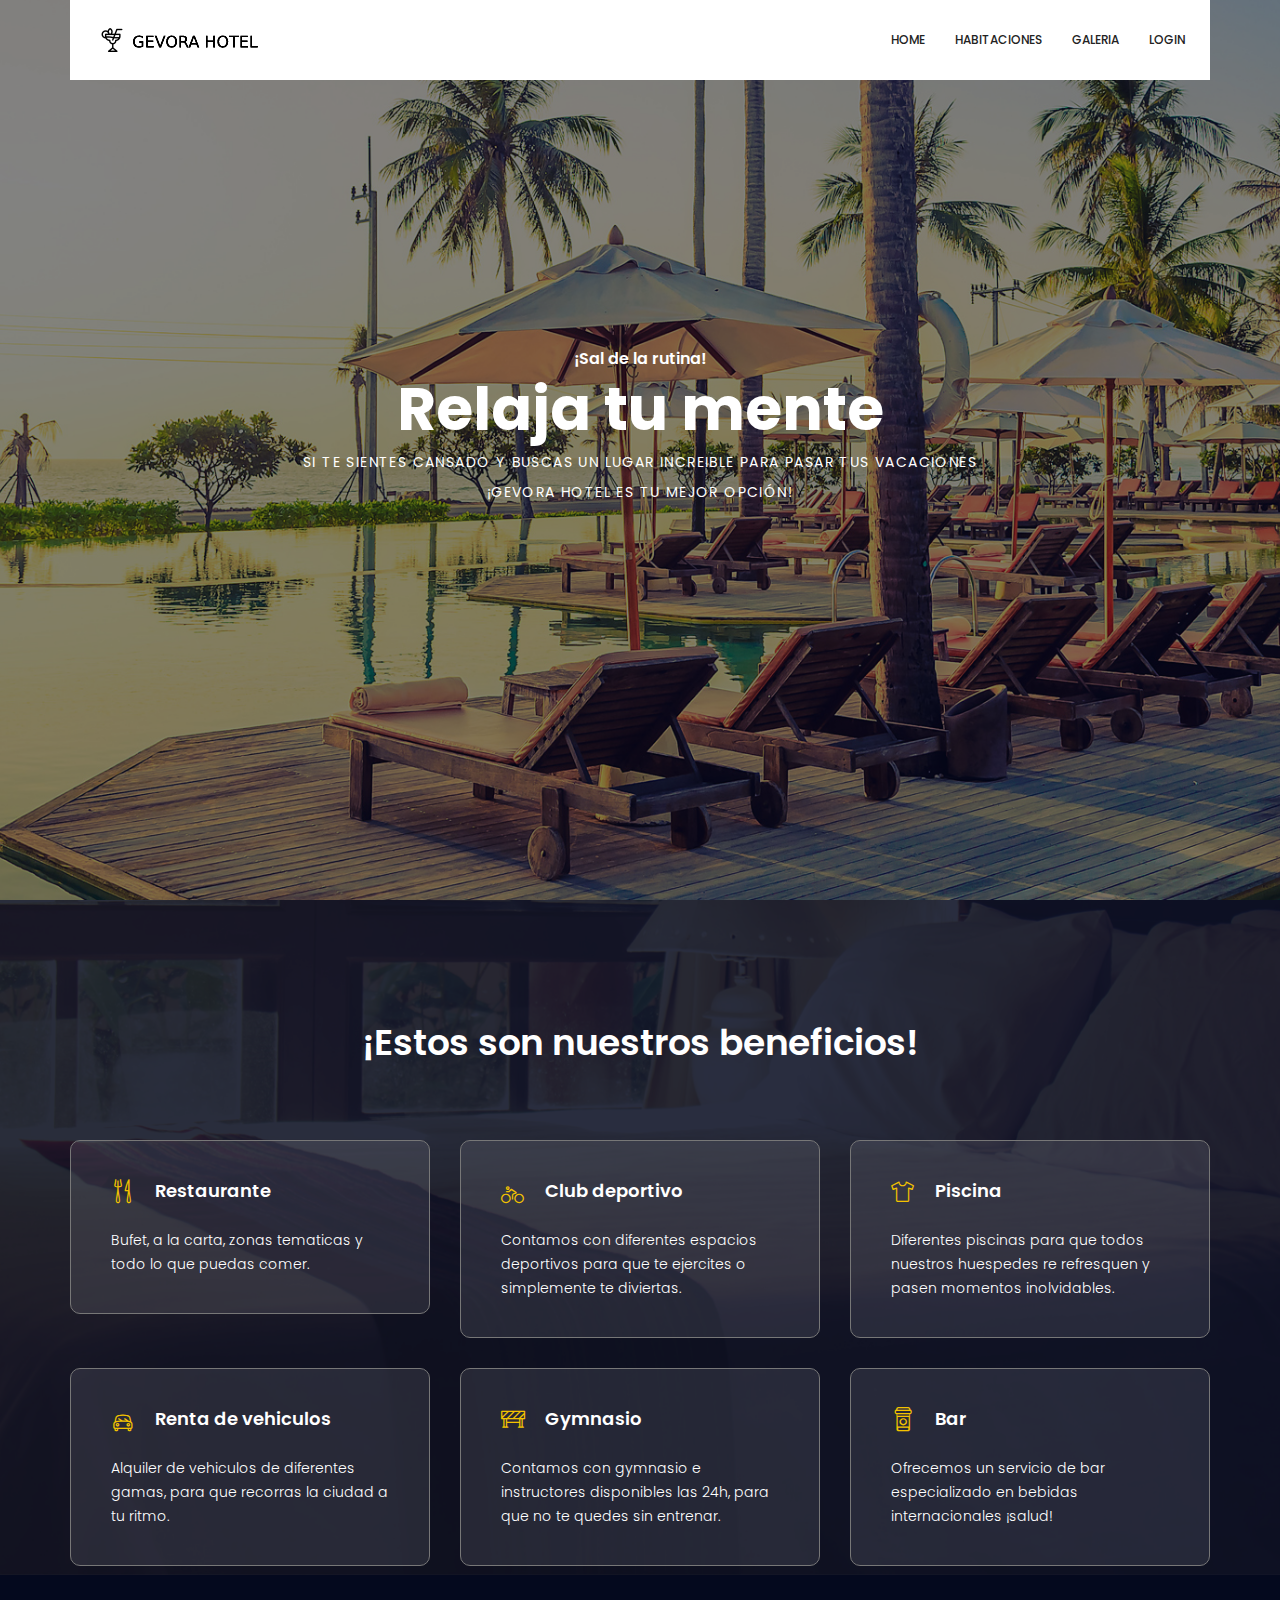
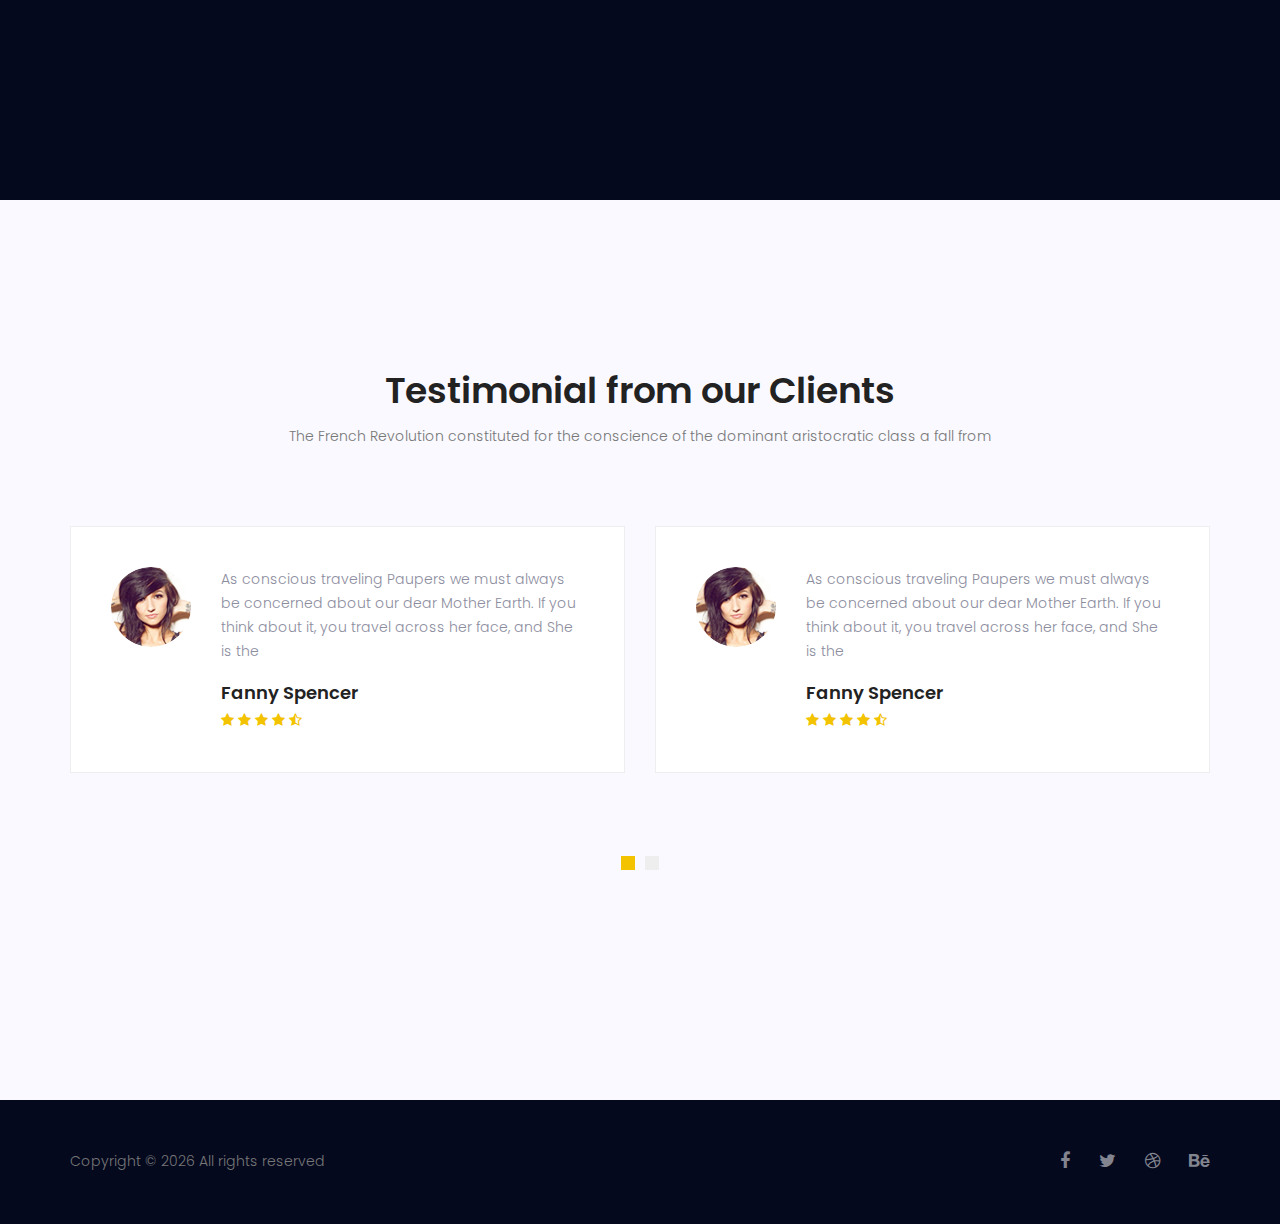
==== commit 8638a7b5: "register, login, home, navbar, footer and more fixes" ====
--- a/index.html
+++ b/index.html
@@ -5,7 +5,7 @@
         <meta charset="utf-8">
         <meta name="viewport" content="width=device-width, initial-scale=1, shrink-to-fit=no">
         <link rel="icon" href="image/favicon.png" type="image/png">
-        <title>Royal Hotel</title>
+        <title>Gevora Hotel</title>
         <!-- Bootstrap CSS -->
         <link rel="stylesheet" href="css/bootstrap.css">
         <link rel="stylesheet" href="vendors/linericon/style.css">
@@ -25,7 +25,9 @@
                 <nav class="navbar navbar-expand-lg navbar-light">
                     <!-- Brand and toggle get grouped for better mobile display -->
                     <a class="navbar-brand logo_h" href="index.html"><img src="image/Logo.png" alt=""></a>
-                    <button class="navbar-toggler" type="button" data-toggle="collapse" data-target="#navbarSupportedContent" aria-controls="navbarSupportedContent" aria-expanded="false" aria-label="Toggle navigation">
+                    <button class="navbar-toggler" type="button" data-toggle="collapse"
+                        data-target="#navbarSupportedContent" aria-controls="navbarSupportedContent" aria-expanded="false"
+                        aria-label="Toggle navigation">
                         <span class="icon-bar"></span>
                         <span class="icon-bar"></span>
                         <span class="icon-bar"></span>
@@ -33,19 +35,19 @@
                     <!-- Collect the nav links, forms, and other content for toggling -->
                     <div class="collapse navbar-collapse offset" id="navbarSupportedContent">
                         <ul class="nav navbar-nav menu_nav ml-auto">
-                            <li class="nav-item active"><a class="nav-link" href="index.html">Home</a></li> 
-                            <li class="nav-item"><a class="nav-link" href="about.html">About us</a></li>
-                            <li class="nav-item"><a class="nav-link" href="accomodation.html">Accomodation</a></li>
-                            <li class="nav-item"><a class="nav-link" href="gallery.html">Gallery</a></li>
+                            <li class="nav-item"><a class="nav-link" href="index.html">Home</a></li>
+                            <li class="nav-item"><a class="nav-link" href="accomodation.html">Habitaciones</a></li>
+                            <li class="nav-item"><a class="nav-link" href="gallery.html">Galeria</a></li>
                             <li class="nav-item submenu dropdown">
-                                <a href="#" class="nav-link dropdown-toggle" data-toggle="dropdown" role="button" aria-haspopup="true" aria-expanded="false">Login</a>
+                                <a href="#" class="nav-link dropdown-toggle" data-toggle="dropdown" role="button"
+                                    aria-haspopup="true" aria-expanded="false">Login</a>
                                 <ul class="dropdown-menu">
-                                    <li class="nav-item"><a class="nav-link" href="blog.html">Register</a></li>
-                                    <li class="nav-item"><a class="nav-link" href="blog-single.html">Login</a></li>
+                                    <li class="nav-item"><a class="nav-link" href="login.html">Login</a></li>
+                                    <li class="nav-item"><a class="nav-link" href="register.html">Registro</a></li>
                                 </ul>
                             </li>
                         </ul>
-                    </div> 
+                    </div>
                 </nav>
             </div>
         </header>
@@ -53,140 +55,18 @@
         
         <!--================Banner Area =================-->
         <section class="banner_area">
-            <div class="booking_table d_flex align-items-center">
+            <div class="booking_table d_flex align-items-center h-100 pt-5">
             	<div class="overlay bg-parallax" data-stellar-ratio="0.9" data-stellar-vertical-offset="0" data-background=""></div>
 				<div class="container">
 					<div class="banner_content text-center">
-						<h6>Away from monotonous life</h6>
-						<h2>Relax Your Mind</h2>
-						<p>If you are looking at blank cassettes on the web, you may be very confused at the<br> difference in price. You may see some for as low as $.17 each.</p>
-						<a href="#" class="btn theme_btn button_hover">Get Started</a>
+						<h5>¡Sal de la rutina!</h5>
+						<h2>Relaja tu mente</h2>
+						<h6>Si te sientes cansado y buscas un lugar increible para pasar tus vacaciones<br> ¡Gevora Hotel es tu mejor opción!</h6>
 					</div>
 				</div>
             </div>
-            <div class="hotel_booking_area position">
-                <div class="container">
-                    <div class="hotel_booking_table">
-                        <div class="col-md-3">
-                            <h2>Book<br> Your Room</h2>
-                        </div>
-                        <div class="col-md-9">
-                            <div class="boking_table">
-                                <div class="row">
-                                    <div class="col-md-4">
-                                        <div class="book_tabel_item">
-                                            <div class="form-group">
-                                                <div class='input-group date' id='datetimepicker11'>
-                                                    <input type='text' class="form-control" placeholder="Arrival Date"/>
-                                                    <span class="input-group-addon">
-                                                        <i class="fa fa-calendar" aria-hidden="true"></i>
-                                                    </span>
-                                                </div>
-                                            </div>
-                                            <div class="form-group">
-                                                <div class='input-group date' id='datetimepicker1'>
-                                                    <input type='text' class="form-control" placeholder="Departure Date"/>
-                                                    <span class="input-group-addon">
-                                                        <i class="fa fa-calendar" aria-hidden="true"></i>
-                                                    </span>
-                                                </div>
-                                            </div>
-                                        </div>
-                                    </div>
-                                    <div class="col-md-4">
-                                        <div class="book_tabel_item">
-                                            <div class="input-group">
-                                                <select class="wide">
-                                                    <option data-display="Adult">Adult</option>
-                                                    <option value="1">Old</option>
-                                                    <option value="2">Younger</option>
-                                                    <option value="3">Potato</option>
-                                                </select>
-                                            </div>
-                                            <div class="input-group">
-                                                <select class="wide">
-                                                    <option data-display="Child">Child</option>
-                                                    <option value="1">Child</option>
-                                                    <option value="2">Baby</option>
-                                                    <option value="3">Child</option>
-                                                </select>
-                                            </div>
-                                        </div>
-                                    </div>
-                                    <div class="col-md-4">
-                                        <div class="book_tabel_item">
-                                            <div class="input-group">
-                                                <select class="wide">
-                                                    <option data-display="Child">Number of Rooms</option>
-                                                    <option value="1">Room 01</option>
-                                                    <option value="2">Room 02</option>
-                                                    <option value="3">Room 03</option>
-                                                </select>
-                                            </div>
-                                            <a class="book_now_btn button_hover" href="#">Book Now</a>
-                                        </div>
-                                    </div>
-                                </div>
-                            </div>
-                        </div>
-                    </div>
-                </div>
-            </div>
         </section>
         <!--================Banner Area =================-->
-        
-        <!--================ Accomodation Area  =================-->
-        <section class="accomodation_area section_gap">
-            <div class="container">
-                <div class="section_title text-center">
-                    <h2 class="title_color">Hotel Accomodation</h2>
-                    <p>We all live in an age that belongs to the young at heart. Life that is becoming extremely fast, </p>
-                </div>
-                <div class="row mb_30">
-                    <div class="col-lg-3 col-sm-6">
-                        <div class="accomodation_item text-center">
-                            <div class="hotel_img">
-                                <img src="image/room1.jpg" alt="">
-                                <a href="#" class="btn theme_btn button_hover">Book Now</a>
-                            </div>
-                            <a href="#"><h4 class="sec_h4">Double Deluxe Room</h4></a>
-                            <h5>$250<small>/night</small></h5>
-                        </div>
-                    </div>
-                    <div class="col-lg-3 col-sm-6">
-                        <div class="accomodation_item text-center">
-                            <div class="hotel_img">
-                                <img src="image/room2.jpg" alt="">
-                                <a href="#" class="btn theme_btn button_hover">Book Now</a>
-                            </div>
-                            <a href="#"><h4 class="sec_h4">Single Deluxe Room</h4></a>
-                            <h5>$200<small>/night</small></h5>
-                        </div>
-                    </div>
-                    <div class="col-lg-3 col-sm-6">
-                        <div class="accomodation_item text-center">
-                            <div class="hotel_img">
-                                <img src="image/room3.jpg" alt="">
-                                <a href="#" class="btn theme_btn button_hover">Book Now</a>
-                            </div>
-                            <a href="#"><h4 class="sec_h4">Honeymoon Suit</h4></a>
-                            <h5>$750<small>/night</small></h5>
-                        </div>
-                    </div>
-                    <div class="col-lg-3 col-sm-6">
-                        <div class="accomodation_item text-center">
-                            <div class="hotel_img">
-                                <img src="image/room4.jpg" alt="">
-                                <a href="#" class="btn theme_btn button_hover">Book Now</a>
-                            </div>
-                            <a href="#"><h4 class="sec_h4">Economy Double</h4></a>
-                            <h5>$200<small>/night</small></h5>
-                        </div>
-                    </div>
-                </div>
-            </div>
-        </section>
-        <!--================ Accomodation Area  =================-->
         
         <!--================ Facilities Area  =================-->
         <section class="facilities_area section_gap">
@@ -194,74 +74,53 @@
             </div>
             <div class="container">
                 <div class="section_title text-center">
-                    <h2 class="title_w">Royal Facilities</h2>
-                    <p>Who are in extremely love with eco friendly system.</p>
+                    <h2 class="title_w">¡Estos son nuestros beneficios!</h2>
                 </div>
                 <div class="row mb_30">
                     <div class="col-lg-4 col-md-6">
                         <div class="facilities_item">
-                            <h4 class="sec_h4"><i class="lnr lnr-dinner"></i>Restaurant</h4>
-                            <p>Usage of the Internet is becoming more common due to rapid advancement of technology and power.</p>
-                        </div>
-                    </div>
-                    <div class="col-lg-4 col-md-6">
-                        <div class="facilities_item">
-                            <h4 class="sec_h4"><i class="lnr lnr-bicycle"></i>Sports CLub</h4>
-                            <p>Usage of the Internet is becoming more common due to rapid advancement of technology and power.</p>
-                        </div>
-                    </div>
-                    <div class="col-lg-4 col-md-6">
-                        <div class="facilities_item">
-                            <h4 class="sec_h4"><i class="lnr lnr-shirt"></i>Swimming Pool</h4>
-                            <p>Usage of the Internet is becoming more common due to rapid advancement of technology and power.</p>
-                        </div>
-                    </div>
-                    <div class="col-lg-4 col-md-6">
-                        <div class="facilities_item">
-                            <h4 class="sec_h4"><i class="lnr lnr-car"></i>Rent a Car</h4>
-                            <p>Usage of the Internet is becoming more common due to rapid advancement of technology and power.</p>
-                        </div>
-                    </div>
-                    <div class="col-lg-4 col-md-6">
-                        <div class="facilities_item">
-                            <h4 class="sec_h4"><i class="lnr lnr-construction"></i>Gymnesium</h4>
-                            <p>Usage of the Internet is becoming more common due to rapid advancement of technology and power.</p>
+                            <h4 class="sec_h4"><i class="lnr lnr-dinner"></i>Restaurante</h4>
+                            <p>Bufet, a la carta, zonas tematicas y todo lo que puedas comer. </p>
+                        </div>
+                    </div>
+                    <div class="col-lg-4 col-md-6">
+                        <div class="facilities_item">
+                            <h4 class="sec_h4"><i class="lnr lnr-bicycle"></i>Club deportivo</h4>
+                            <p>Contamos con diferentes espacios deportivos para que te ejercites o simplemente te diviertas.</p>
+                        </div>
+                    </div>
+                    <div class="col-lg-4 col-md-6">
+                        <div class="facilities_item">
+                            <h4 class="sec_h4"><i class="lnr lnr-shirt"></i>Piscina</h4>
+                            <p>Diferentes piscinas para que todos nuestros huespedes re refresquen y pasen momentos inolvidables.</p>
+                        </div>
+                    </div>
+                    <div class="col-lg-4 col-md-6">
+                        <div class="facilities_item">
+                            <h4 class="sec_h4"><i class="lnr lnr-car"></i>Renta de vehiculos</h4>
+                            <p>Alquiler de vehiculos de diferentes gamas, para que recorras la ciudad a tu ritmo.</p>
+                        </div>
+                    </div>
+                    <div class="col-lg-4 col-md-6">
+                        <div class="facilities_item">
+                            <h4 class="sec_h4"><i class="lnr lnr-construction"></i>Gymnasio</h4>
+                            <p>Contamos con gymnasio e instructores disponibles las 24h, para que no te quedes sin entrenar.</p>
                         </div>
                     </div>
                     <div class="col-lg-4 col-md-6">
                         <div class="facilities_item">
                             <h4 class="sec_h4"><i class="lnr lnr-coffee-cup"></i>Bar</h4>
-                            <p>Usage of the Internet is becoming more common due to rapid advancement of technology and power.</p>
+                            <p>Ofrecemos un servicio de bar especializado en bebidas internacionales ¡salud!</p>
                         </div>
                     </div>
                 </div>
             </div>
         </section>
         <!--================ Facilities Area  =================-->
-        
-        <!--================ About History Area  =================-->
-        <section class="about_history_area section_gap">
-            <div class="container">
-                <div class="row">
-                    <div class="col-md-6 d_flex align-items-center">
-                        <div class="about_content ">
-                            <h2 class="title title_color">About Us <br>Our History<br>Mission & Vision</h2>
-                            <p>inappropriate behavior is often laughed off as “boys will be boys,” women face higher conduct standards especially in the workplace. That’s why it’s crucial that, as women, our behavior on the job is beyond reproach. inappropriate behavior is often laughed.</p>
-                            <a href="#" class="button_hover theme_btn_two">Request Custom Price</a>
-                        </div>
-                    </div>
-                    <div class="col-md-6">
-                        <img class="img-fluid" src="image/about_bg.jpg" alt="img">
-                    </div>
-                </div>
-            </div>
-        </section>
-        <!--================ About History Area  =================-->
-        
         <!--================ Testimonial Area  =================-->
         <section class="testimonial_area section_gap">
             <div class="container">
-                <div class="section_title text-center">
+                <div class="section_title text-center pt-5 pb-0">
                     <h2 class="title_color">Testimonial from our Clients</h2>
                     <p>The French Revolution constituted for the conscience of the dominant aristocratic class a fall from </p>
                 </div>
@@ -327,136 +186,16 @@
         </section>
         <!--================ Testimonial Area  =================-->
         
-        <!--================ Latest Blog Area  =================-->
-        <section class="latest_blog_area section_gap">
-            <div class="container">
-                <div class="section_title text-center">
-                    <h2 class="title_color">latest posts from blog</h2>
-                    <p>The French Revolution constituted for the conscience of the dominant aristocratic class a fall from </p>
-                </div>
-                <div class="row mb_30">
-                    <div class="col-lg-4 col-md-6">
-                        <div class="single-recent-blog-post">
-                            <div class="thumb">
-                                <img class="img-fluid" src="image/blog/blog-1.jpg" alt="post">
-                            </div>
-                            <div class="details">
-                                <div class="tags">
-                                    <a href="#" class="button_hover tag_btn">Travel</a>
-                                    <a href="#" class="button_hover tag_btn">Life Style</a>
-                                </div>
-                                <a href="#"><h4 class="sec_h4">Low Cost Advertising</h4></a>
-                                <p>Acres of Diamonds… you’ve read the famous story, or at least had it related to you. A farmer.</p>
-                                <h6 class="date title_color">31st January,2018</h6>
-                            </div>	
-                        </div>
-                    </div>
-                    <div class="col-lg-4 col-md-6">
-                        <div class="single-recent-blog-post">
-                            <div class="thumb">
-                                <img class="img-fluid" src="image/blog/blog-2.jpg" alt="post">
-                            </div>
-                            <div class="details">
-                                <div class="tags">
-                                    <a href="#" class="button_hover tag_btn">Travel</a>
-                                    <a href="#" class="button_hover tag_btn">Life Style</a>
-                                </div>
-                                <a href="#"><h4 class="sec_h4">Creative Outdoor Ads</h4></a>
-                                <p>Self-doubt and fear interfere with our ability to achieve or set goals. Self-doubt and fear are</p>
-                                <h6 class="date title_color">31st January,2018</h6>
-                            </div>	
-                        </div>
-                    </div>
-                    <div class="col-lg-4 col-md-6">
-                        <div class="single-recent-blog-post">
-                            <div class="thumb">
-                                <img class="img-fluid" src="image/blog/blog-3.jpg" alt="post">
-                            </div>
-                            <div class="details">
-                                <div class="tags">
-                                    <a href="#" class="button_hover tag_btn">Travel</a>
-                                    <a href="#" class="button_hover tag_btn">Life Style</a>
-                                </div>
-                                <a href="#"><h4 class="sec_h4">It S Classified How To Utilize Free</h4></a>
-                                <p>Why do you want to motivate yourself? Actually, just answering that question fully can </p>
-                                <h6 class="date title_color">31st January,2018</h6>
-                            </div>	
-                        </div>
-                    </div>
-                </div>
-            </div>
-        </section>
-        <!--================ Recent Area  =================-->
-        
         <!--================ start footer Area  =================-->	
-        <footer class="footer-area section_gap">
-            <div class="container">
-                <div class="row">
-                    <div class="col-lg-3  col-md-6 col-sm-6">
-                        <div class="single-footer-widget">
-                            <h6 class="footer_title">About Agency</h6>
-                            <p>The world has become so fast paced that people don’t want to stand by reading a page of information, they would much rather look at a presentation and understand the message. It has come to a point </p>
-                        </div>
-                    </div>
-                    <div class="col-lg-3 col-md-6 col-sm-6">
-                        <div class="single-footer-widget">
-                            <h6 class="footer_title">Navigation Links</h6>
-                            <div class="row">
-                                <div class="col-4">
-                                    <ul class="list_style">
-                                        <li><a href="#">Home</a></li>
-                                        <li><a href="#">Feature</a></li>
-                                        <li><a href="#">Services</a></li>
-                                        <li><a href="#">Portfolio</a></li>
-                                    </ul>
-                                </div>
-                                <div class="col-4">
-                                    <ul class="list_style">
-                                        <li><a href="#">Team</a></li>
-                                        <li><a href="#">Pricing</a></li>
-                                        <li><a href="#">Blog</a></li>
-                                        <li><a href="#">Contact</a></li>
-                                    </ul>
-                                </div>										
-                            </div>							
-                        </div>
-                    </div>							
-                    <div class="col-lg-3 col-md-6 col-sm-6">
-                        <div class="single-footer-widget">
-                            <h6 class="footer_title">Newsletter</h6>
-                            <p>For business professionals caught between high OEM price and mediocre print and graphic output, </p>		
-                            <div id="mc_embed_signup">
-                                <form target="_blank" action="https://spondonit.us12.list-manage.com/subscribe/post?u=1462626880ade1ac87bd9c93a&amp;id=92a4423d01" method="get" class="subscribe_form relative">
-                                    <div class="input-group d-flex flex-row">
-                                        <input name="EMAIL" placeholder="Email Address" onfocus="this.placeholder = ''" onblur="this.placeholder = 'Email Address '" required="" type="email">
-                                        <button class="btn sub-btn"><span class="lnr lnr-location"></span></button>		
-                                    </div>									
-                                    <div class="mt-10 info"></div>
-                                </form>
-                            </div>
-                        </div>
-                    </div>
-                    <div class="col-lg-3 col-md-6 col-sm-6">
-                        <div class="single-footer-widget instafeed">
-                            <h6 class="footer_title">InstaFeed</h6>
-                            <ul class="list_style instafeed d-flex flex-wrap">
-                                <li><img src="image/instagram/Image-01.jpg" alt=""></li>
-                                <li><img src="image/instagram/Image-02.jpg" alt=""></li>
-                                <li><img src="image/instagram/Image-03.jpg" alt=""></li>
-                                <li><img src="image/instagram/Image-04.jpg" alt=""></li>
-                                <li><img src="image/instagram/Image-05.jpg" alt=""></li>
-                                <li><img src="image/instagram/Image-06.jpg" alt=""></li>
-                                <li><img src="image/instagram/Image-07.jpg" alt=""></li>
-                                <li><img src="image/instagram/Image-08.jpg" alt=""></li>
-                            </ul>
-                        </div>
-                    </div>						
-                </div>
-                <div class="border_line"></div>
+        <footer class="footer-area p-0 pb-5">
+            <div class="container">
                 <div class="row footer-bottom d-flex justify-content-between align-items-center">
-                    <p class="col-lg-8 col-sm-12 footer-text m-0"><!-- Link back to Colorlib can't be removed. Template is licensed under CC BY 3.0. -->
-Copyright &copy;<script>document.write(new Date().getFullYear());</script> All rights reserved | This template is made with <i class="fa fa-heart-o" aria-hidden="true"></i> by <a href="https://colorlib.com" target="_blank">Colorlib</a>
-<!-- Link back to Colorlib can't be removed. Template is licensed under CC BY 3.0. --></p>
+                    <p class="col-lg-8 col-sm-12 footer-text m-0">
+                        <!-- Link back to Colorlib can't be removed. Template is licensed under CC BY 3.0. -->
+                        Copyright &copy;
+                        <script>document.write(new Date().getFullYear());</script> All rights reserved</a>
+                        <!-- Link back to Colorlib can't be removed. Template is licensed under CC BY 3.0. -->
+                    </p>
                     <div class="col-lg-4 col-sm-12 footer-social">
                         <a href="#"><i class="fa fa-facebook"></i></a>
                         <a href="#"><i class="fa fa-twitter"></i></a>
--- a/css/style.css
+++ b/css/style.css
@@ -92,6 +92,8 @@
 
 section {
   background: #fff;
+  width: 100vw;
+  height: 100vh;
 }
 
 h1, h2, h3, h4, h5, h6 {
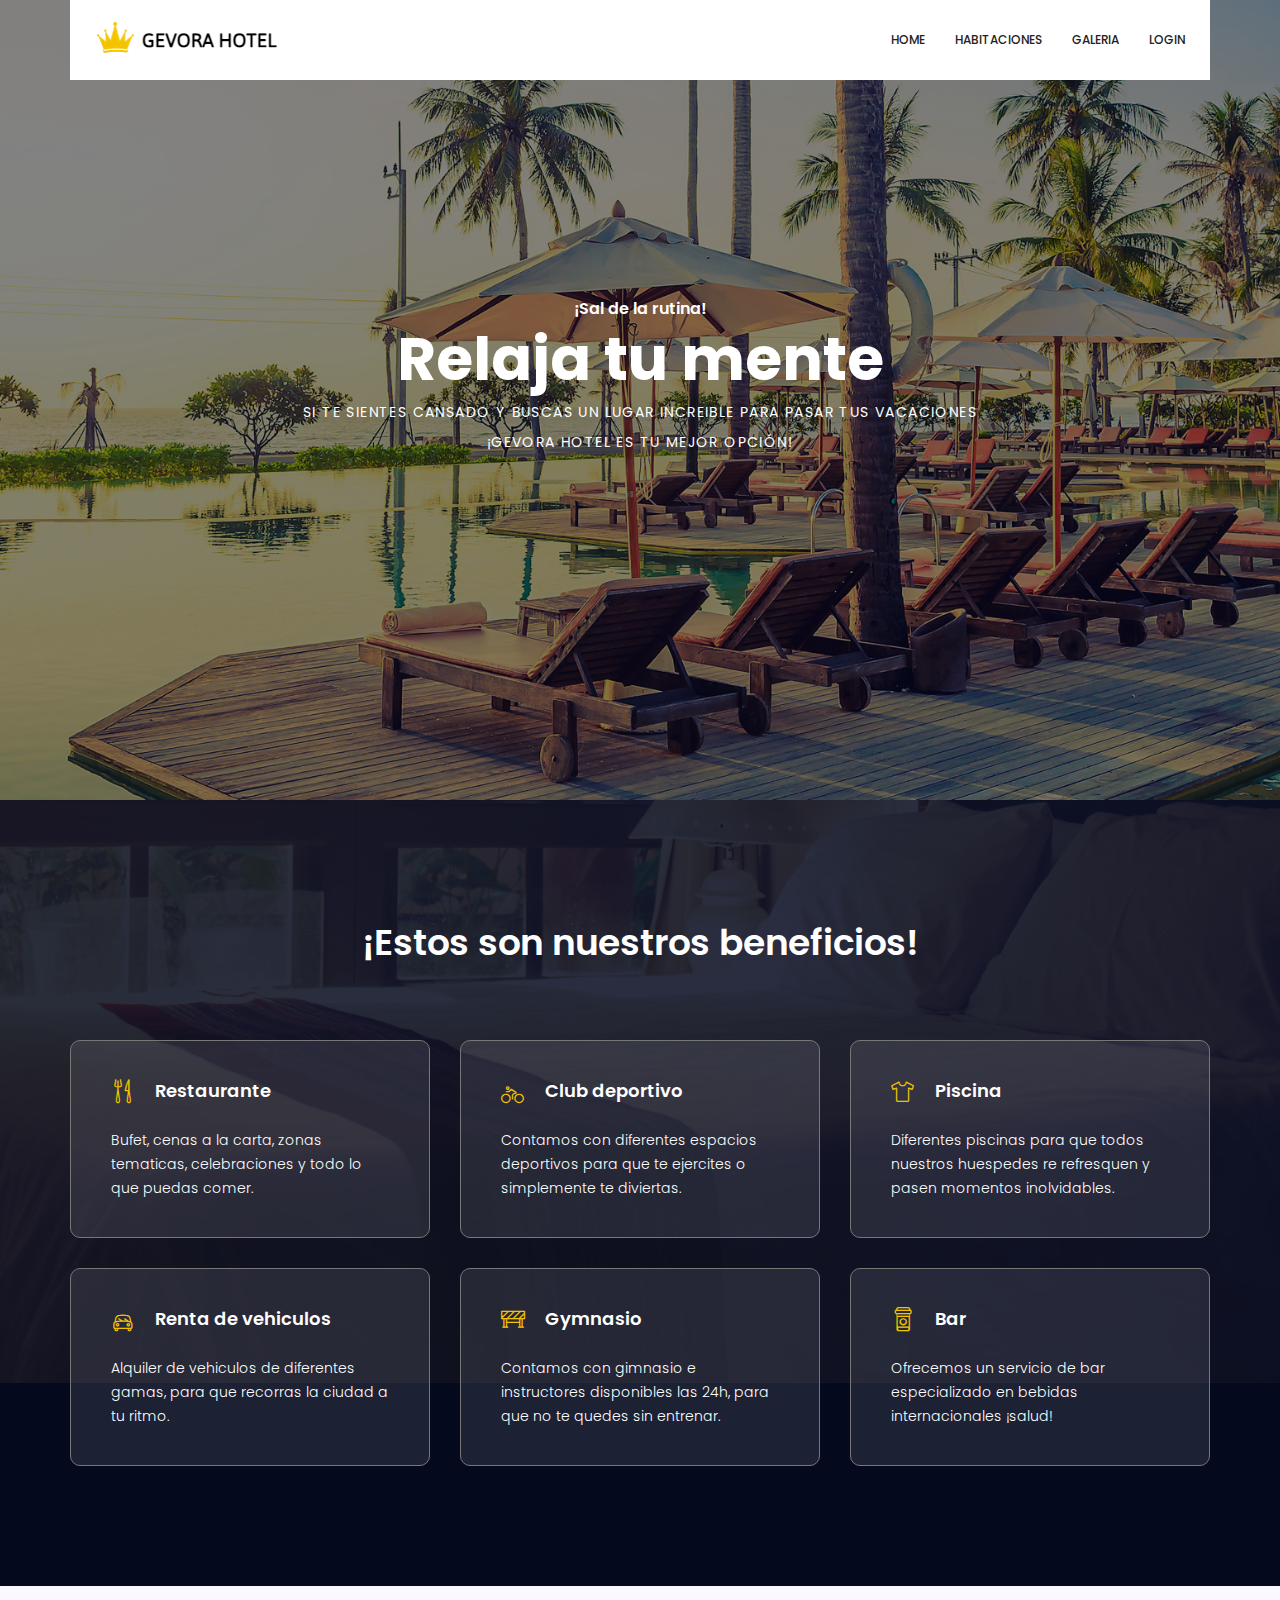
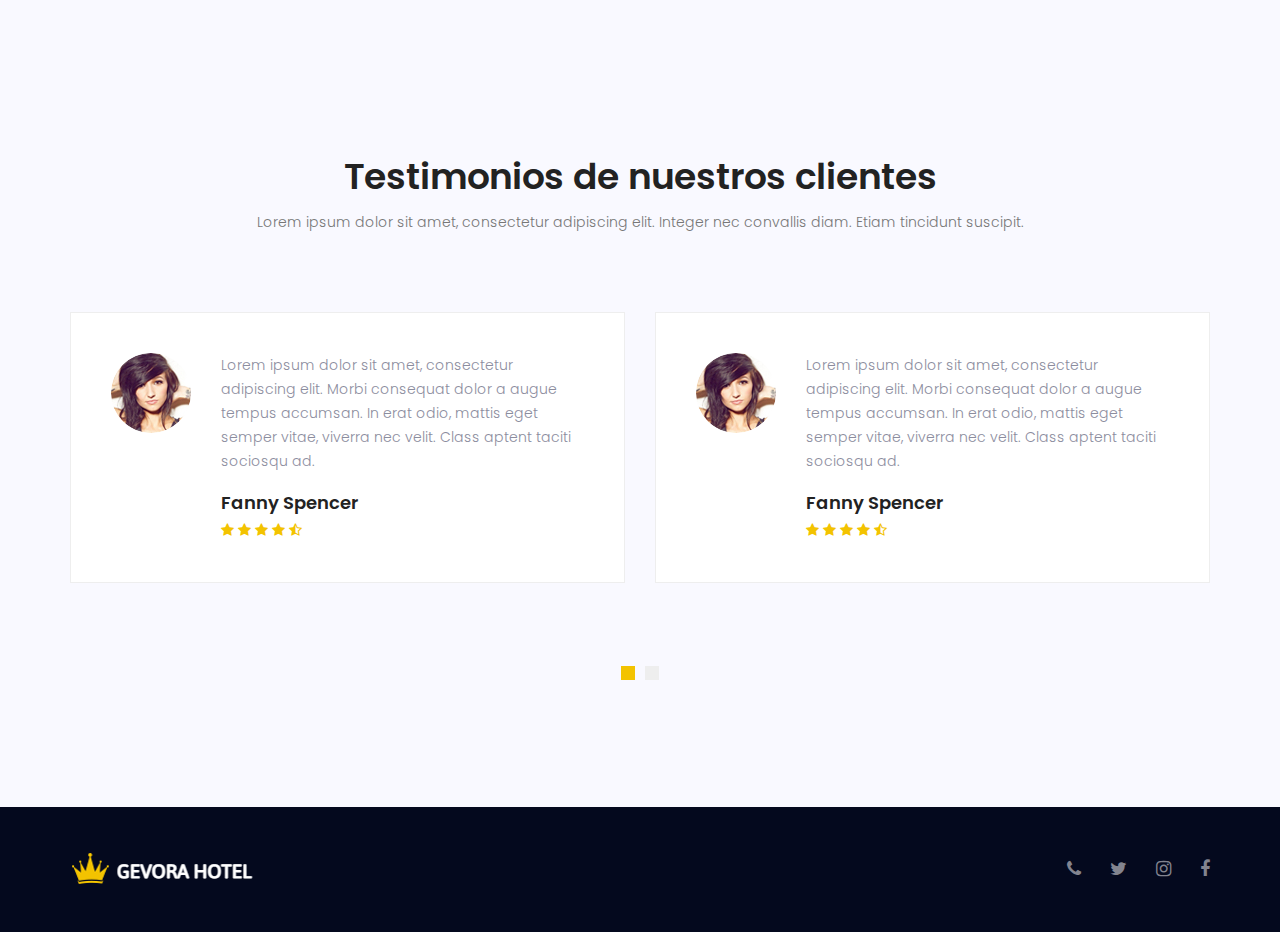
==== commit c5638c74: "Actualizo logo, navbar y footer en las vistas perfil, login, registro y home" ====
--- a/index.html
+++ b/index.html
@@ -80,7 +80,7 @@
                     <div class="col-lg-4 col-md-6">
                         <div class="facilities_item">
                             <h4 class="sec_h4"><i class="lnr lnr-dinner"></i>Restaurante</h4>
-                            <p>Bufet, a la carta, zonas tematicas y todo lo que puedas comer. </p>
+                            <p>Bufet, cenas a la carta, zonas tematicas, celebraciones y todo lo que puedas comer.</p>
                         </div>
                     </div>
                     <div class="col-lg-4 col-md-6">
@@ -104,7 +104,7 @@
                     <div class="col-lg-4 col-md-6">
                         <div class="facilities_item">
                             <h4 class="sec_h4"><i class="lnr lnr-construction"></i>Gymnasio</h4>
-                            <p>Contamos con gymnasio e instructores disponibles las 24h, para que no te quedes sin entrenar.</p>
+                            <p>Contamos con gimnasio e instructores disponibles las 24h, para que no te quedes sin entrenar.</p>
                         </div>
                     </div>
                     <div class="col-lg-4 col-md-6">
@@ -121,14 +121,14 @@
         <section class="testimonial_area section_gap">
             <div class="container">
                 <div class="section_title text-center pt-5 pb-0">
-                    <h2 class="title_color">Testimonial from our Clients</h2>
-                    <p>The French Revolution constituted for the conscience of the dominant aristocratic class a fall from </p>
+                    <h2 class="title_color">Testimonios de nuestros clientes</h2>
+                    <p>Lorem ipsum dolor sit amet, consectetur adipiscing elit. Integer nec convallis diam. Etiam tincidunt suscipit.</p>
                 </div>
                 <div class="testimonial_slider owl-carousel">
                     <div class="media testimonial_item">
                         <img class="rounded-circle" src="image/testtimonial-1.jpg" alt="">
                         <div class="media-body">
-                            <p>As conscious traveling Paupers we must always be concerned about our dear Mother Earth. If you think about it, you travel across her face, and She is the </p>
+                            <p>Lorem ipsum dolor sit amet, consectetur adipiscing elit. Morbi consequat dolor a augue tempus accumsan. In erat odio, mattis eget semper vitae, viverra nec velit. Class aptent taciti sociosqu ad.</p>
                             <a href="#"><h4 class="sec_h4">Fanny Spencer</h4></a>
                             <div class="star">
                                 <a href="#"><i class="fa fa-star"></i></a>
@@ -142,21 +142,21 @@
                     <div class="media testimonial_item">
                         <img class="rounded-circle" src="image/testtimonial-1.jpg" alt="">
                         <div class="media-body">
-                            <p>As conscious traveling Paupers we must always be concerned about our dear Mother Earth. If you think about it, you travel across her face, and She is the </p>
-                            <a href="#"><h4 class="sec_h4">Fanny Spencer</h4></a>
-                            <div class="star">
-                                <a href="#"><i class="fa fa-star"></i></a>
-                                <a href="#"><i class="fa fa-star"></i></a>
-                                <a href="#"><i class="fa fa-star"></i></a>
-                                <a href="#"><i class="fa fa-star"></i></a>
-                                <a href="#"><i class="fa fa-star-half-o"></i></a>
-                            </div>
-                        </div>
-                    </div>
-                    <div class="media testimonial_item">
-                        <img class="rounded-circle" src="image/testtimonial-1.jpg" alt="">
-                        <div class="media-body">
-                            <p>As conscious traveling Paupers we must always be concerned about our dear Mother Earth. If you think about it, you travel across her face, and She is the </p>
+                            <p>Lorem ipsum dolor sit amet, consectetur adipiscing elit. Morbi consequat dolor a augue tempus accumsan. In erat odio, mattis eget semper vitae, viverra nec velit. Class aptent taciti sociosqu ad.</p>
+                            <a href="#"><h4 class="sec_h4">Fanny Spencer</h4></a>
+                            <div class="star">
+                                <a href="#"><i class="fa fa-star"></i></a>
+                                <a href="#"><i class="fa fa-star"></i></a>
+                                <a href="#"><i class="fa fa-star"></i></a>
+                                <a href="#"><i class="fa fa-star"></i></a>
+                                <a href="#"><i class="fa fa-star-half-o"></i></a>
+                            </div>
+                        </div>
+                    </div>
+                    <div class="media testimonial_item">
+                        <img class="rounded-circle" src="image/testtimonial-1.jpg" alt="">
+                        <div class="media-body">
+                            <p>Lorem ipsum dolor sit amet, consectetur adipiscing elit. Morbi consequat dolor a augue tempus accumsan. In erat odio, mattis eget semper vitae, viverra nec velit. Class aptent taciti sociosqu ad.</p>
                             <a href="#"><h4 class="sec_h4">Fanny Spencer</h4></a>
                             <div class="star">
                                 <a href="#"><i class="fa fa-star"></i></a>
@@ -170,7 +170,7 @@
                     <div class="media testimonial_item">
                         <img class="rounded-circle" src="image/testtimonial-1.jpg" alt="">
                         <div class="media-body">
-                            <p>As conscious traveling Paupers we must always be concerned about our dear Mother Earth. If you think about it, you travel across her face, and She is the </p>
+                            <p>Lorem ipsum dolor sit amet, consectetur adipiscing elit. Morbi consequat dolor a augue tempus accumsan. In erat odio, mattis eget semper vitae, viverra nec velit. Class aptent taciti sociosqu ad.</p>
                             <a href="#"><h4 class="sec_h4">Fanny Spencer</h4></a>
                             <div class="star">
                                 <a href="#"><i class="fa fa-star"></i></a>
@@ -186,26 +186,23 @@
         </section>
         <!--================ Testimonial Area  =================-->
         
-        <!--================ start footer Area  =================-->	
-        <footer class="footer-area p-0 pb-5">
-            <div class="container">
-                <div class="row footer-bottom d-flex justify-content-between align-items-center">
-                    <p class="col-lg-8 col-sm-12 footer-text m-0">
-                        <!-- Link back to Colorlib can't be removed. Template is licensed under CC BY 3.0. -->
-                        Copyright &copy;
-                        <script>document.write(new Date().getFullYear());</script> All rights reserved</a>
-                        <!-- Link back to Colorlib can't be removed. Template is licensed under CC BY 3.0. -->
-                    </p>
-                    <div class="col-lg-4 col-sm-12 footer-social">
-                        <a href="#"><i class="fa fa-facebook"></i></a>
-                        <a href="#"><i class="fa fa-twitter"></i></a>
-                        <a href="#"><i class="fa fa-dribbble"></i></a>
-                        <a href="#"><i class="fa fa-behance"></i></a>
-                    </div>
-                </div>
-            </div>
-        </footer>
-		<!--================ End footer Area  =================-->
+    <!--================ start footer Area  =================-->
+    <footer class="footer-area p-0 pb-5">
+        <div class="container">
+          <div class="row footer-bottom d-flex justify-content-between align-items-center">
+            <a class="logo_h col-lg-8 col-sm-12 footer-text m-0" href="index.html">
+                <img src="/image/logo-2.png" alt=""/>
+            </a>
+            <div class="col-lg-4 col-sm-12 footer-social">
+              <a href="#"><i class="fa fa-phone" data-toggle="tooltip" data-placement="top" title="58 723 234"></i></a>
+              <a href="#"><i class="fa fa-twitter"></i></a>
+              <a href="#"><i class="fa fa-instagram"></i></a>
+              <a href="#"><i class="fa fa-facebook"></i></a>
+            </div>
+          </div>
+        </div>
+      </footer>
+      <!--================ End footer Area  =================-->
         
         
         <!-- Optional JavaScript -->
--- a/css/style.css
+++ b/css/style.css
@@ -92,8 +92,6 @@
 
 section {
   background: #fff;
-  width: 100vw;
-  height: 100vh;
 }
 
 h1, h2, h3, h4, h5, h6 {
@@ -1825,7 +1823,7 @@
   color: #777;
 }
 
-.comment-form .primary-btn {
+ .primary-btn {
   border-radius: 0px !important;
   border: 1px solid transparent;
   color: #fff;
@@ -1839,14 +1837,16 @@
   transition: all 0.2s linear;
 }
 
-.comment-form .primary-btn:before {
+ .primary-btn:before {
   background: #f3c300;
 }
 
-.comment-form .primary-btn:hover {
+ .primary-btn:hover {
   border-color: #f3c300 !important;
   color: #fff  !important;
 }
+
+
 
 /*============ End Blog Single Styles  =============*/
 /*---------------------------------------------------- */
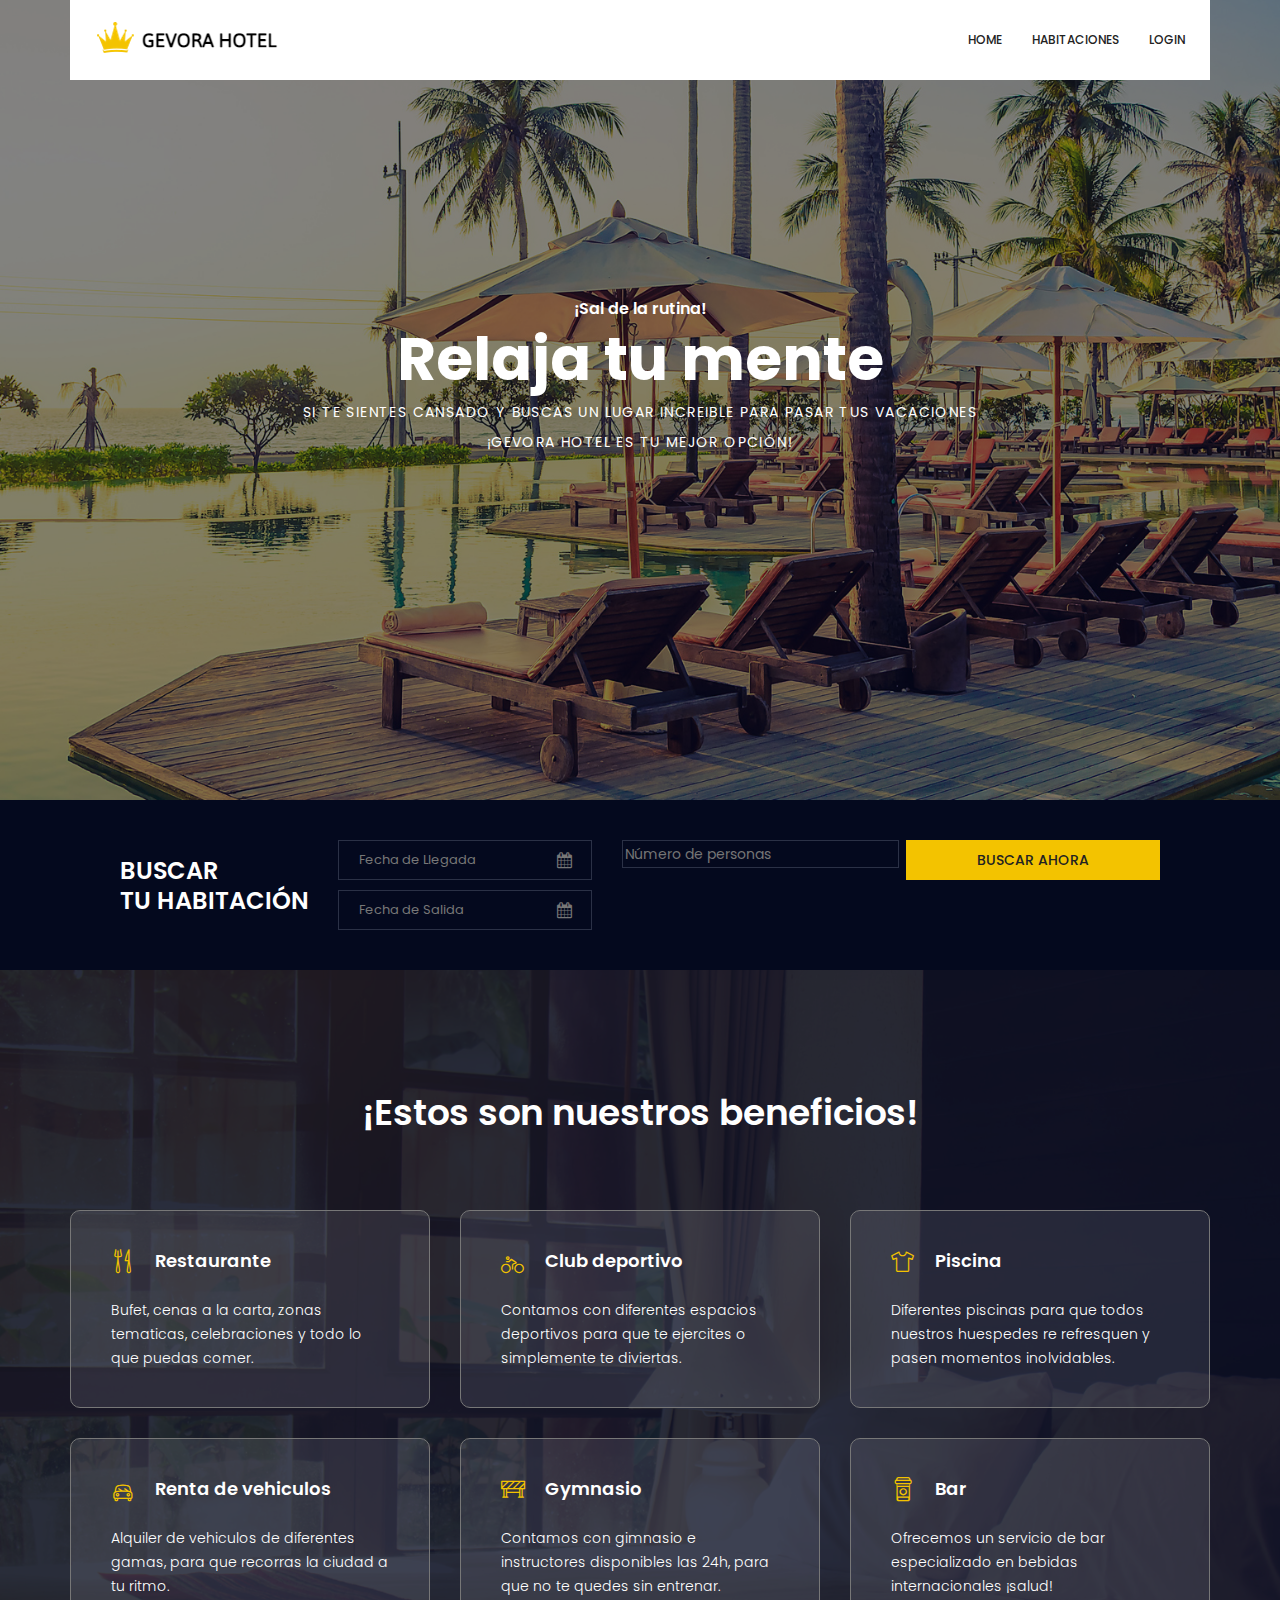
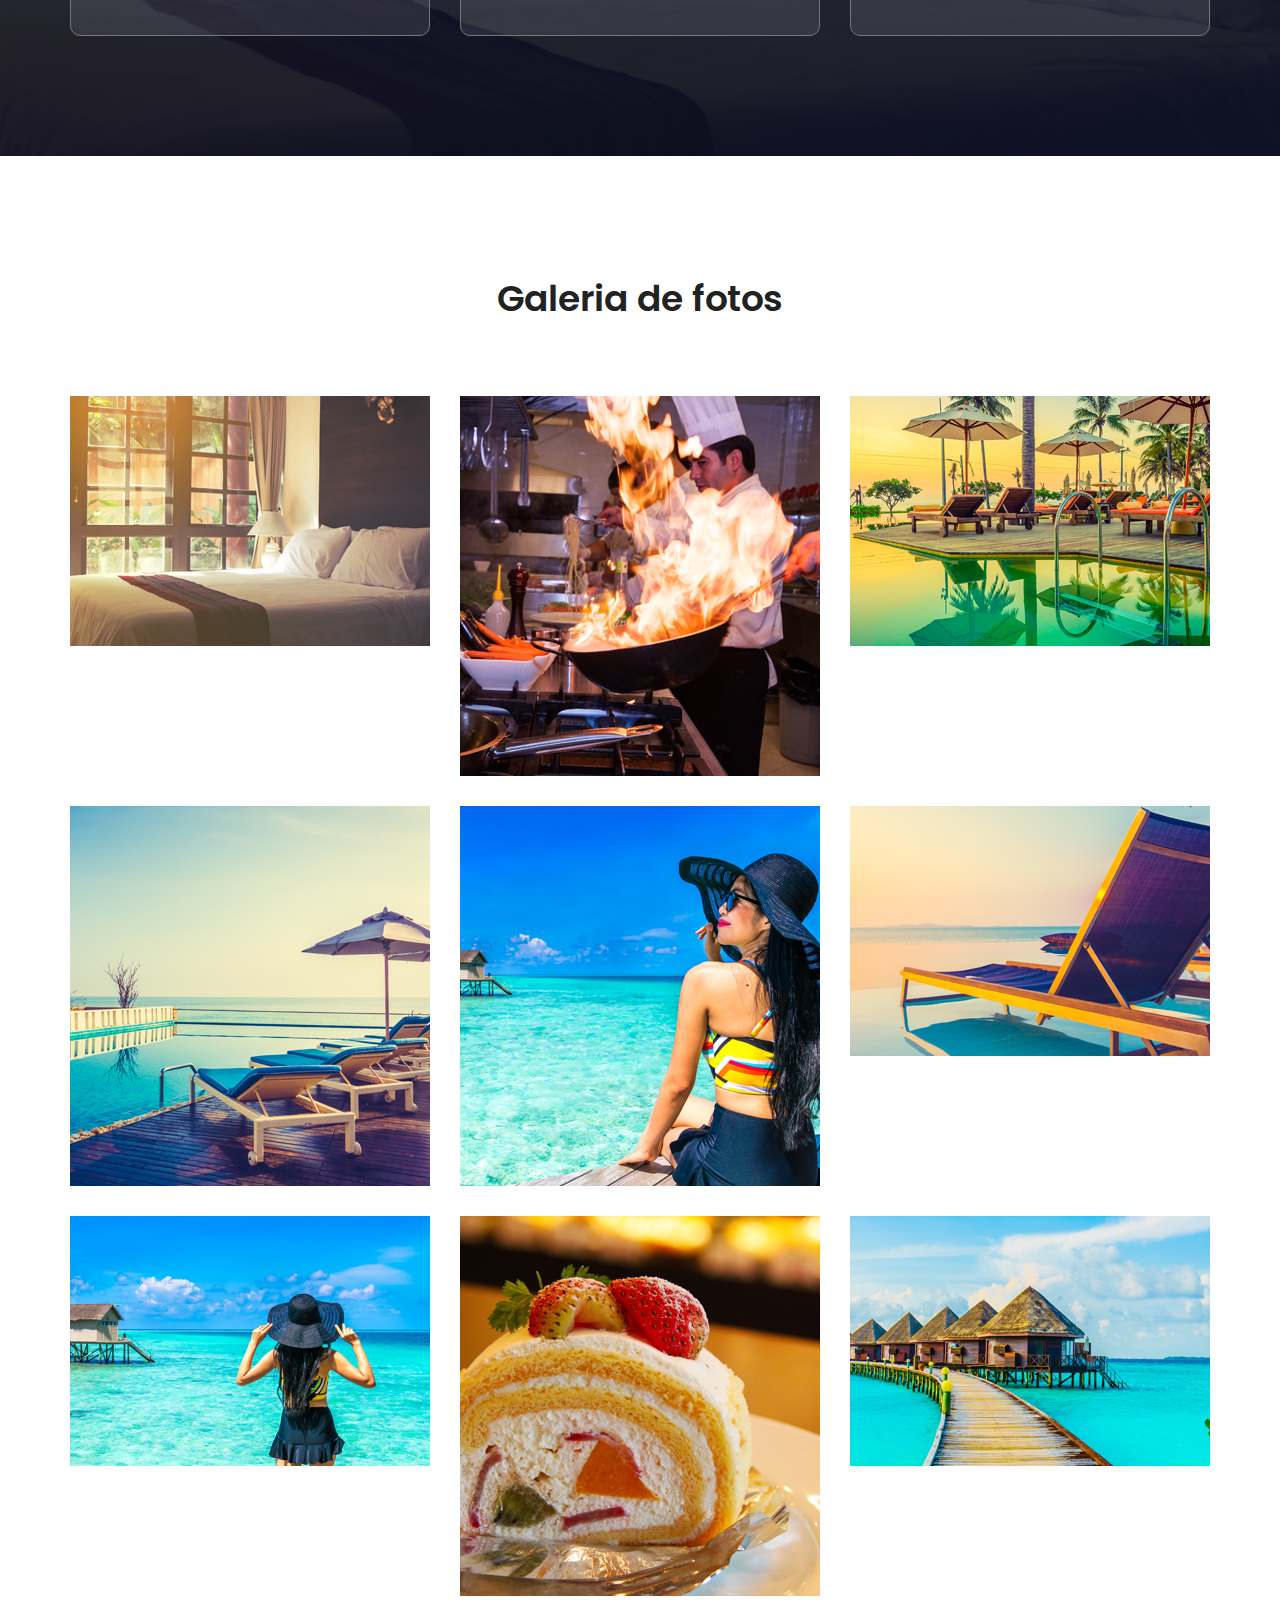
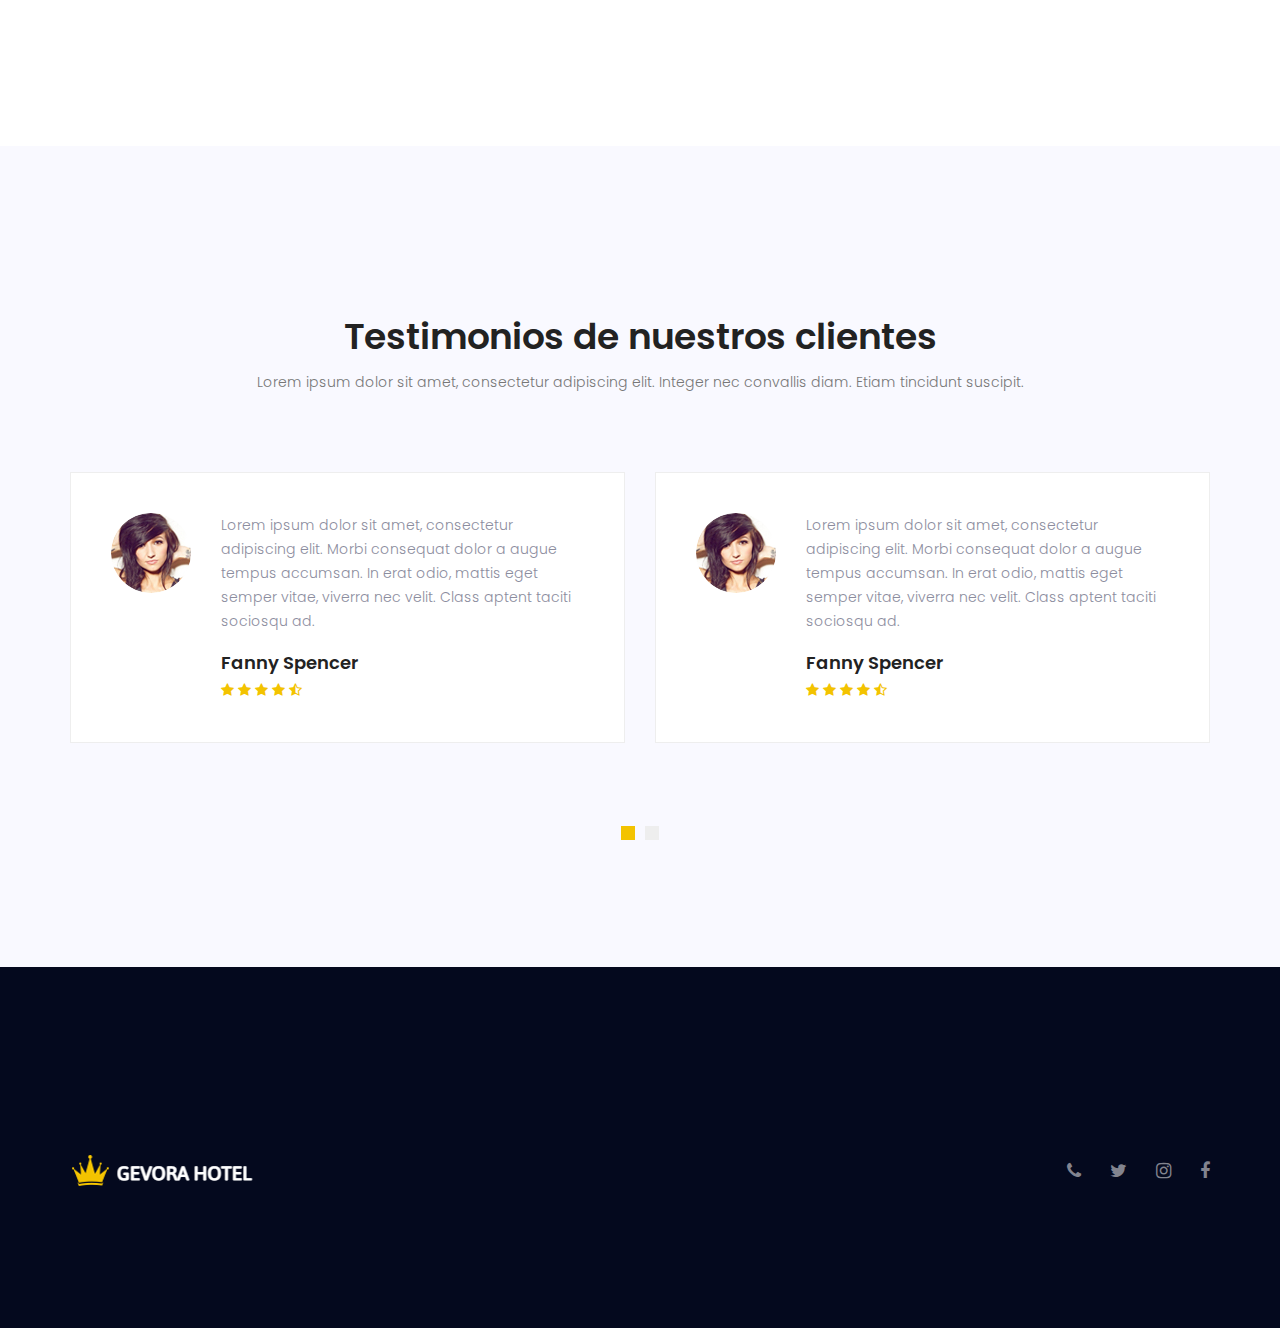
==== commit 233bf759: "Arreglos" ====
--- a/index.html
+++ b/index.html
@@ -37,7 +37,6 @@
                         <ul class="nav navbar-nav menu_nav ml-auto">
                             <li class="nav-item"><a class="nav-link" href="index.html">Home</a></li>
                             <li class="nav-item"><a class="nav-link" href="accomodation.html">Habitaciones</a></li>
-                            <li class="nav-item"><a class="nav-link" href="gallery.html">Galeria</a></li>
                             <li class="nav-item submenu dropdown">
                                 <a href="#" class="nav-link dropdown-toggle" data-toggle="dropdown" role="button"
                                     aria-haspopup="true" aria-expanded="false">Login</a>
@@ -65,6 +64,53 @@
 					</div>
 				</div>
             </div>
+            <!--================Booking Tabel Area =================-->
+                <div class="container">
+                    <div class="row hotel_booking_table">
+                        <div class="col-md-3">
+                            <h2>Buscar<br>tu habitación</h2>
+                        </div>
+                        <div class="col-md-9">
+                            <div class="boking_table">
+                                <div class="row">
+                                    <div class="col-md-4">
+                                        <div class="book_tabel_item">
+                                            <div class="form-group">
+                                                <div class='input-group date' id='datetimepicker11'>
+                                                    <input type='text' class="form-control" placeholder="Fecha de Llegada"/>
+                                                    <span class="input-group-addon">
+                                                        <i class="fa fa-calendar" aria-hidden="true"></i>
+                                                    </span>
+                                                </div>
+                                            </div>
+                                            <div class="form-group">
+                                                <div class='input-group date' id='datetimepicker1'>
+                                                    <input type='text' class="form-control" placeholder="Fecha de Salida"/>
+                                                    <span class="input-group-addon">
+                                                        <i class="fa fa-calendar" aria-hidden="true"></i>
+                                                    </span>
+                                                </div>
+                                            </div>
+                                        </div>
+                                    </div>
+                                    <div class="col-md-4">
+                                        <div class="book_tabel_item">
+                                            <div class="input-group">
+                                                <input class="input-person-number" placeholder="Número de personas"></input>
+                                            </div>
+                                        </div>
+                                    </div>
+                                    <div class="col-md-4">
+                                        <div class="book_tabel_item">
+                                            <a class="book_now_btn button_hover" href="#">Buscar ahora</a>
+                                        </div>
+                                    </div>
+                                </div>
+                            </div>
+                        </div>
+                    </div>
+                </div>
+            <!--================Booking Tabel Area  =================-->
         </section>
         <!--================Banner Area =================-->
         
@@ -117,6 +163,92 @@
             </div>
         </section>
         <!--================ Facilities Area  =================-->
+
+        <!--================Breadcrumb Area =================-->
+        <section class="gallery_area section_gap">
+            <div class="container">
+                <div class="section_title text-center">
+                    <h2 class="title_color">Galeria de fotos</h2>
+                </div>
+                <div class="row imageGallery1" id="gallery">
+                    <div class="col-md-4 gallery_item">
+                        <div class="gallery_img">
+                            <img src="image/gallery/01.jpg" alt="">
+                            <div class="hover">
+                            	<a class="light" href="image/gallery/01.jpg"><i class="fa fa-expand"></i></a>
+                            </div>
+                        </div>
+                    </div>
+                    <div class="col-md-4 gallery_item">
+                        <div class="gallery_img">
+                            <img src="image/gallery/02.jpg" alt="">
+                            <div class="hover">
+                            	<a class="light" href="image/gallery/02.jpg"><i class="fa fa-expand"></i></a>
+                            </div>
+                        </div>
+                    </div>
+                    <div class="col-md-4 gallery_item">
+                        <div class="gallery_img">
+                            <img src="image/gallery/03.jpg" alt="">
+                            <div class="hover">
+                            	<a class="light" href="image/gallery/03.jpg"><i class="fa fa-expand"></i></a>
+                            </div>
+                        </div>
+                    </div>
+                    <div class="col-md-4 gallery_item">
+                        <div class="gallery_img">
+                            <img src="image/gallery/04.jpg" alt="">
+                            <div class="hover">
+                            	<a class="light" href="image/gallery/04.jpg"><i class="fa fa-expand"></i></a>
+                            </div>
+                        </div>
+                    </div>
+                    
+                    <div class="col-md-4 gallery_item">
+                        <div class="gallery_img">
+                            <img src="image/gallery/06.jpg" alt="">
+                            <div class="hover">
+                            	<a class="light" href="image/gallery/05.jpg"><i class="fa fa-expand"></i></a>
+                            </div>
+                        </div>
+                    </div>
+                    <div class="col-md-4 gallery_item">
+                        <div class="gallery_img">
+                            <img src="image/gallery/05.jpg" alt="">
+                            <div class="hover">
+                            	<a class="light" href="image/gallery/06.jpg"><i class="fa fa-expand"></i></a>
+                            </div>
+                        </div>
+                    </div>
+                    <div class="col-md-4 gallery_item">
+                        <div class="gallery_img">
+                            <img src="image/gallery/01-1.jpg" alt="">
+                            <div class="hover">
+                            	<a class="light" href="image/gallery/01-1.jpg"><i class="fa fa-expand"></i></a>
+                            </div>
+                        </div>
+                    </div>
+                    <div class="col-md-4 gallery_item">
+                        <div class="gallery_img">
+                            <img src="image/gallery/02-1.jpg" alt="">
+                            <div class="hover">
+                            	<a class="light" href="image/gallery/02-1.jpg"><i class="fa fa-expand"></i></a>
+                            </div>
+                        </div>
+                    </div>
+                    <div class="col-md-4 gallery_item">
+                        <div class="gallery_img">
+                            <img src="image/gallery/03-1.jpg" alt="">
+                            <div class="hover">
+                            	<a class="light" href="image/gallery/03-1.jpg"><i class="fa fa-expand"></i></a>
+                            </div>
+                        </div>
+                    </div>
+                </div>
+            </div>
+        </section>
+        <!--================Breadcrumb Area =================-->
+
         <!--================ Testimonial Area  =================-->
         <section class="testimonial_area section_gap">
             <div class="container">
@@ -187,7 +319,7 @@
         <!--================ Testimonial Area  =================-->
         
     <!--================ start footer Area  =================-->
-    <footer class="footer-area p-0 pb-5">
+    <footer class="footer-area">
         <div class="container">
           <div class="row footer-bottom d-flex justify-content-between align-items-center">
             <a class="logo_h col-lg-8 col-sm-12 footer-text m-0" href="index.html">
--- a/css/style.css
+++ b/css/style.css
@@ -3601,6 +3601,15 @@
   color: #f3c300;
 }
 
+.hotel_booking_area{
+  margin: 20px;
+}
+.input-person-number{
+  background-color: #04091e;
+  color: #777777;
+  border: 1px solid #2b3146;
+}
+
 /*---------------------------------------------------- */
 
 /*# sourceMappingURL=style.css.map */